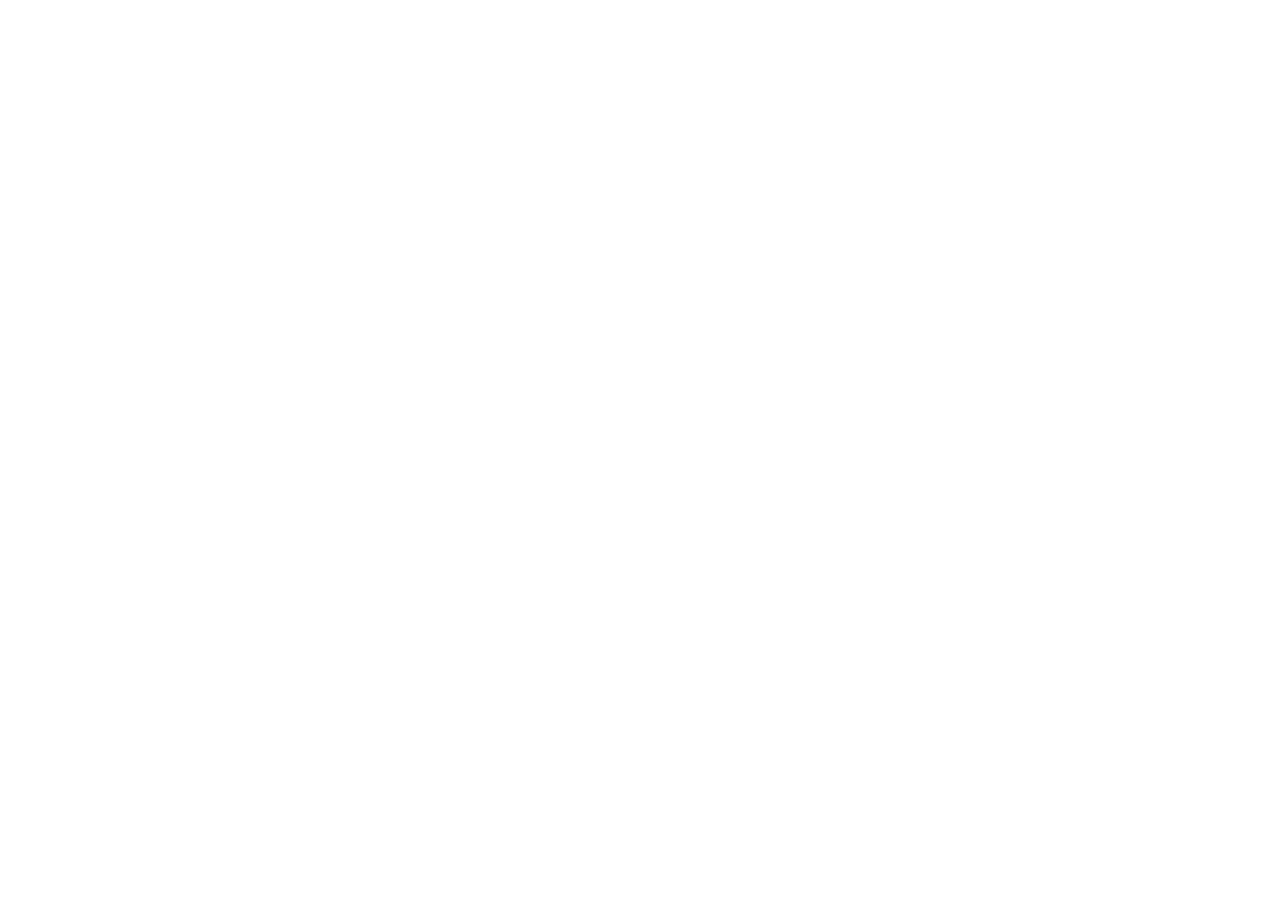
==== destinations.html @ d64e18c9 "first commit" ====
<html lang="en">
<head>
    <meta charset="UTF-8">
    <meta name="viewport" content="width=device-width, initial-scale=1.0">
    <meta http-equiv="X-UA-Compatible" content="ie=edge">
    <title>Document</title>
    <meta charset="utf-8" />
    <meta http-equiv="X-UA-Compatible" content="IE=edge">
    <title>Lost In Trang:Lost in You</title>
    <meta name="viewport" content="width=device-width, initial-scale=1">
    <link rel="icon" type="image/png" href="Pics/logov2.png">
    <link rel="stylesheet" type="text/css" media="screen" href="css/main.css" />
    <link rel="stylesheet" type="text/css" media="screen" href="css/nav.css" />
    <link rel="stylesheet" type="text/css" media="screen" href="css/home-logo.css" />
    <link rel="stylesheet" href="bootstrap-grid.min.css" />
    <link rel="stylesheet" type="text/css" media="screen" href="css/glich.css" />
    <link rel="stylesheet" href="css/text-svg.css">
    <script src="js/main.js"></script>
</head>
<body>
    
</body>
</html>
<html>

</html>
---- css/main.css ----
@font-face {
    font-family: harley;
    src: url(../font/harley.ttf);
}

@font-face {
    font-family: sukum;
    src: url(../font/sukum.ttf);
}

@font-face {
    font-family: typo;
    src: url(../font/typo.otf);
}

@font-face {
    font-family: sukum-mid;
    src: url(../font/sukum-mid.ttf);
}

@font-face {
    font-family: bernier;
    src: url(../font/bernier.otf)
}

@font-face {
    font-family: mono;
    src: url(../font/mono.ttf);
}

body {
    margin: 0;
    overflow-x: hidden
}

body {
    background: #fff;
}

.parallax-home {
    /* The image used */
    /* background-image: url(../Pics/bg/home.jpg); */
    /* Full height */
    /* height: 900px; */
    min-height: 375px;
    /* Create the parallax scrolling effect */
    background-attachment: fixed;
    background-position: center;
    background-repeat: no-repeat;
    background-size: cover;
}

/*video background class*/

.video-background {
    box-sizing: border-box;
}

.video-background {
    background: #000;
    position: fixed;
    top: 0;
    right: 0;
    bottom: 0;
    left: 0;
    z-index: -99;
}

.video-foreground,
.video-background iframe {
    position: absolute;
    top: 0;
    left: 0;
    width: 100%;
    height: 100%;
    pointer-events: none;
}

#vidtop-content {
    top: 0;
    color: #fff;
}

@media (min-aspect-ratio: 16/9) {
    .video-foreground {
        height: 300%;
        top: -100%;
    }
}

@media (max-aspect-ratio: 16/9) {
    .video-foreground {
        width: 300%;
        left: -100%;
    }
}

@media (max-aspect-ratio: 13.3/7.5) {
    .video-foreground {
        width: 100%;
        left: -100%;
    }
}

@media all and (max-width: 600px) {
    .vid-info {
        width: 50%;
        padding: .5rem;
    }
    .vid-info h1 {
        margin-bottom: .2rem;
    }
}

@media all and (max-width: 500px) {
    .vid-info .acronym {
        display: none;
    }
}

/*End Video*/

.intro {
    background: white;
    width: 100%;
    height: 100%;
    margin-top: 20%;
    margin-bottom: -12%;
}

.intro p {
    font-family: sukum;
    font-size: 20px;
    text-align: justify;
    padding: 10%;
}

.wordword {
    font-family: sukum-mid;
    color: #fff;
    font-size: 5vw;
}

/*logo*/

#logo {
    margin-top: 10%;
    margin-left: 8%;
}

/*parallax-his*/

.parallax-his {
    /* The image used */
    background-image: url(../Pics/bg/his.jpg);
    /* Full height */
    height: 100%;
    min-height: 375px;
    /* Create the parallax scrolling effect */
    background-attachment: fixed;
    background-position: center;
    background-repeat: no-repeat;
    background-size: cover;
}

.hisword {
    width: 100%;
    height: 100%;
    text-align: center;
}

.wordhis {
    font-size: 10vw;
    font-family: bernier;
    color: white;
    text-align: center;
    padding-top: 20%;
    text-shadow: 5px 5px darkslategrey;
}

.info {
    background: white;
    width: 100%;
    height: 100%;
    margin-top: 15%;
}

.info p {
    font-family: sukum;
    font-size: 20px;
    text-align: justify;
    padding: 10%;
}

/*end-his*/

/*parallax-life*/

.parallax-life {
    /* The image used */
    background-image: url(../Pics/bg/life.jpg);
    /* Full height */
    height: 100%;
    min-height: 375px;
    /* Create the parallax scrolling effect */
    background-attachment: fixed;
    background-position: center;
    background-repeat: no-repeat;
    background-size: cover;
}

.lifeword {
    width: 100%;
    height: 100%;
    text-align: center;
}

.wordlife {
    margin-top: 0;
    font-size: 10vw;
    font-family: bernier;
    color: white;
    text-align: center;
    padding-top: 20%;
    text-shadow: 5px 5px darkslategrey;
}

/*end-life*/

/*parallax-des*/

.parallax-des {
    /* The image used */
    background-image: url(../Pics/bg/des.jpg);
    /* Full height */
    height: 100%;
    min-height: 375px;
    /* Create the parallax scrolling effect */
    background-attachment: fixed;
    background-position: center;
    background-repeat: no-repeat;
    background-size: cover;
}

.desword {
    width: 100%;
    height: 100%;
    text-align: center;
}

.worddes {
    margin-top: 0;
    font-size: 8vw;
    font-family: mono;
    color: white;
    text-align: center;
    padding-top: 20%;
    text-shadow: 5px 5px darkslategrey;
}

/*end-des*/
/*parallax-mem*/
.parallax-mem{
    /* The image used */
    background-image: url(../Pics/bg/member.jpg);
    /* Full height */
    height: 100%;
    min-height: 375px;
    /* Create the parallax scrolling effect */
    background-attachment: fixed;
    background-position: center;
    background-repeat: no-repeat;
    background-size: cover;
}
.memword {
    width: 100%;
    height: 100%;
    text-align: center;
}

.wordmem {
    margin-top: 0;
    font-size: 8vw;
    font-family: mono;
    color: white;
    text-align: center;
    padding-top: 20%;
    text-shadow: 5px 5px darkslategrey;
}
/*end mem*/
.member{
    background: #323232;
    margin-top: -12%;
    width: 100%;
    height: 100%;
    text-align: center;
}
.member p{
    padding-top: 5%;
    font-family: bernier;
    font-size: 10vw;
    margin-bottom: 5%;
    color: #fff;
}
.team{
    background: #323232;
    width: 100%;
    height: 92vh;
    margin-top: 15%;
}
.team img{
    width: 25vw;
    margin-left: 10%;
}
.team img:hover{
    transform: translateY(-30px);
    border: #fff solid 10px;
    transform: scale(1.2);
    transition: 0.33s all;
}
.pic-mem{
    margin-top: 10%;
    float: left;
    width: 30%;
    margin-left: 15%;
    text-align: center;
}
.pic-mem a{
    display: inline-block;
    text-decoration: none;
    font-family: sukum;
    font-size: 30px;
    color: #fff;
    text-align: center;
    margin-top: 7%;
}
.pic-mem a:hover{
    font-size: 35px;
    font-weight: 400;
    transition: 0.3s all;
}
footer{
    padding: 2%;
    background: #000;
    height: 120px;
    text-align: center;
    font-family: sukum;
    font-size: 15px;
    color: #fff;
}
footer p{
    line-height: 10px;
}
/* button {
	transform-style: preserve-3d;
}
button:after {
	top: -100%;
	left: 0px;
	width: 100%;
	position: absolute;
	background: #3a9999;
	border-radius: 5px;
	content: 'Flipped';
	transform-origin: left bottom;
	transform: rotateX(90deg);
}
button:hover {
	transform-origin: center bottom;
	transform: rotateX(-90deg) translateY(100%);
} */
---- css/nav.css ----
@font-face {
  font-family: harley;
  src: url(../font/harley.ttf);
}

@font-face {
  font-family: sukum;
  src: url(../font/sukum.ttf);
}

@font-face {
  font-family: typo;
  src: url(../font/typo.otf);
}

@font-face {
  font-family: sukum-mid;
  src: url(../font/sukum-mid.ttf);
}

@font-face {
  font-family: bernier;
  src: url(../font/bernier.otf)
}

@font-face {
  font-family: mono;
  src: url(../font/mono.ttf);
}
.navigation__checkbox {
    display: none;
  }
  .navigation__button {
    background-color: #fff;
    height: 5rem;
    width: 5rem;
    position: fixed;
    top: 5%;
    right: 6%;
    z-index: 2000;
    box-shadow: 0 1rem 3rem rgba(0, 0, 0, 0.2);
    text-align: center;
    cursor: pointer;
  }
  .navigation__background {
    height: 4rem;
    width: 4rem;
    border-radius: 50%;
    position: fixed;
    top: 5%;
    right: 6%;
    background: rgba(0, 0, 0, 0.7);
    z-index: 1000;
    transition: transform 0.8s cubic-bezier(0.86, 0, 0.07, 1);
  }
  .navigation__nav {
    height: 100vh;
    position: fixed;
    top: 0;
    left: 0;
    z-index: 1500;
    opacity: 0;
    width: 0;
    transition: all 0.8s cubic-bezier(0.68, -0.55, 0.265, 1.55);
  }
  .navigation__list {
    list-style: none;
    position: absolute;
    top: 50%;
    left: 50%;
    transform: translate(-50%, -50%);
    text-align: center;
    width: 100%;
  }
  .navigation__link:link, .navigation__link:visited {
    font-family: mono;
    display: inline-block;
    font-size: 3rem;
    font-weight: 300;
    padding: 1rem 2rem;
    color: #fff;
    text-decoration: none;
    text-transform: uppercase;
    background-image: linear-gradient(120deg, transparent 0%, transparent 50%, #fff 50%);
    background-size: 230%;
    transition: all .4s;
  }
  .navigation__link:hover, .navigation__link:active {
    background-position: 100%;
    color: #323232;
    transform: translateX(1rem);
  }
  .navigation__checkbox:checked ~ .navigation__background {
    transform: scale(80);
  }
  .navigation__checkbox:checked ~ .navigation__nav {
    opacity: 1;
    width: 100%;
  }
  .navigation__icon {
    position: relative;
    margin-top: 2.5rem;
  }
  .navigation__icon, .navigation__icon::before, .navigation__icon::after {
    width: 2rem;
    height: 2px;
    background-color: #333;
    display: inline-block;
  }
  .navigation__icon::before, .navigation__icon::after {
    content: "";
    position: absolute;
    left: 0;
    transition: all .2s;
  }
  .navigation__icon::before {
    top: -0.8rem;
  }
  .navigation__icon::after {
    bottom: -0.8rem;
  }
  .navigation__button:hover .navigation__icon::before {
    top: -1rem;
  }
  .navigation__button:hover .navigation__icon::after {
    bottom: -1rem;
  }
  .navigation__checkbox:checked + .navigation__button .navigation__icon {
    background-color: transparent;
  }
  .navigation__checkbox:checked + .navigation__button .navigation__icon::before {
    transform: rotate(135deg);
    top: 0;
  }
  .navigation__checkbox:checked + .navigation__button .navigation__icon::after {
    transform: rotate(-135deg);
    bottom: 0;
  }
---- css/home-logo.css ----
.reflection-container {
    position: relative;
    display: inline-block;
    vertical-align: middle;
    transform-style: preserve-3d;
    perspective: 1000px;
    left: 28%;
    right: -25%;
    height: auto;
}

.reflection-container:before {
    content: '';
    color: #fff;
    position: absolute;
    left: -1rem;
    top: 50%;
    font-size: 6vh;
    transform: translateX(-100%) translateY(-50%);
}

.reflection-container .reflection-content {
    height: 50vh;
    width: 50vh;
    background-size: cover;
    background-position: center;
    transform: rotateX(0) rotateY(0);
    pointer-events: none;
    transition: 100ms linear transform;
    overflow: hidden;
    background-image: url(../Pics/logov2.png);
    background-size: cover;
    background-repeat: no-repeat;
}

.reflection-container .reflection-content:before {
    content: '';
    position: absolute;
    width: 200%;
    height: 200%;
    left: -50%;
    top: -50%;
}

.reflection-container .reflection-grid-cell {
    position: absolute;
    z-index: 1;
    width: 10%;
    height: 10%;
}

.reflection-container .reflection-grid-cell-1 {
    top: 0%;
    left: 0%;
}

.reflection-container .reflection-grid-cell-1:hover~.reflection-content {
    transform: rotateX(20deg) rotateY(-20deg);
}

.reflection-container .reflection-grid-cell-1:hover~.reflection-content:before {
    transform: translateY(20%);
}

.reflection-container .reflection-grid-cell-2 {
    top: 0%;
    left: 10%;
}

.reflection-container .reflection-grid-cell-2:hover~.reflection-content {
    transform: rotateX(20deg) rotateY(-15deg);
}

.reflection-container .reflection-grid-cell-2:hover~.reflection-content:before {
    transform: translateY(20%);
}

.reflection-container .reflection-grid-cell-3 {
    top: 0%;
    left: 20%;
}

.reflection-container .reflection-grid-cell-3:hover~.reflection-content {
    transform: rotateX(20deg) rotateY(-10deg);
}

.reflection-container .reflection-grid-cell-3:hover~.reflection-content:before {
    transform: translateY(20%);
}

.reflection-container .reflection-grid-cell-4 {
    top: 0%;
    left: 30%;
}

.reflection-container .reflection-grid-cell-4:hover~.reflection-content {
    transform: rotateX(20deg) rotateY(-5deg);
}

.reflection-container .reflection-grid-cell-4:hover~.reflection-content:before {
    transform: translateY(20%);
}

.reflection-container .reflection-grid-cell-5 {
    top: 0%;
    left: 40%;
}

.reflection-container .reflection-grid-cell-5:hover~.reflection-content {
    transform: rotateX(20deg) rotateY(0deg);
}

.reflection-container .reflection-grid-cell-5:hover~.reflection-content:before {
    transform: translateY(20%);
}

.reflection-container .reflection-grid-cell-6 {
    top: 0%;
    left: 50%;
}

.reflection-container .reflection-grid-cell-6:hover~.reflection-content {
    transform: rotateX(20deg) rotateY(5deg);
}

.reflection-container .reflection-grid-cell-6:hover~.reflection-content:before {
    transform: translateY(20%);
}

.reflection-container .reflection-grid-cell-7 {
    top: 0%;
    left: 60%;
}

.reflection-container .reflection-grid-cell-7:hover~.reflection-content {
    transform: rotateX(20deg) rotateY(10deg);
}

.reflection-container .reflection-grid-cell-7:hover~.reflection-content:before {
    transform: translateY(20%);
}

.reflection-container .reflection-grid-cell-8 {
    top: 0%;
    left: 70%;
}

.reflection-container .reflection-grid-cell-8:hover~.reflection-content {
    transform: rotateX(20deg) rotateY(15deg);
}

.reflection-container .reflection-grid-cell-8:hover~.reflection-content:before {
    transform: translateY(20%);
}

.reflection-container .reflection-grid-cell-9 {
    top: 0%;
    left: 80%;
}

.reflection-container .reflection-grid-cell-9:hover~.reflection-content {
    transform: rotateX(20deg) rotateY(20deg);
}

.reflection-container .reflection-grid-cell-9:hover~.reflection-content:before {
    transform: translateY(20%);
}

.reflection-container .reflection-grid-cell-10 {
    top: 0%;
    left: 90%;
}

.reflection-container .reflection-grid-cell-10:hover~.reflection-content {
    transform: rotateX(20deg) rotateY(25deg);
}

.reflection-container .reflection-grid-cell-10:hover~.reflection-content:before {
    transform: translateY(20%);
}

.reflection-container .reflection-grid-cell-11 {
    top: 10%;
    left: 0%;
}

.reflection-container .reflection-grid-cell-11:hover~.reflection-content {
    transform: rotateX(15deg) rotateY(-20deg);
}

.reflection-container .reflection-grid-cell-11:hover~.reflection-content:before {
    transform: translateY(15%);
}

.reflection-container .reflection-grid-cell-12 {
    top: 10%;
    left: 10%;
}

.reflection-container .reflection-grid-cell-12:hover~.reflection-content {
    transform: rotateX(15deg) rotateY(-15deg);
}

.reflection-container .reflection-grid-cell-12:hover~.reflection-content:before {
    transform: translateY(15%);
}

.reflection-container .reflection-grid-cell-13 {
    top: 10%;
    left: 20%;
}

.reflection-container .reflection-grid-cell-13:hover~.reflection-content {
    transform: rotateX(15deg) rotateY(-10deg);
}

.reflection-container .reflection-grid-cell-13:hover~.reflection-content:before {
    transform: translateY(15%);
}

.reflection-container .reflection-grid-cell-14 {
    top: 10%;
    left: 30%;
}

.reflection-container .reflection-grid-cell-14:hover~.reflection-content {
    transform: rotateX(15deg) rotateY(-5deg);
}

.reflection-container .reflection-grid-cell-14:hover~.reflection-content:before {
    transform: translateY(15%);
}

.reflection-container .reflection-grid-cell-15 {
    top: 10%;
    left: 40%;
}

.reflection-container .reflection-grid-cell-15:hover~.reflection-content {
    transform: rotateX(15deg) rotateY(0deg);
}

.reflection-container .reflection-grid-cell-15:hover~.reflection-content:before {
    transform: translateY(15%);
}

.reflection-container .reflection-grid-cell-16 {
    top: 10%;
    left: 50%;
}

.reflection-container .reflection-grid-cell-16:hover~.reflection-content {
    transform: rotateX(15deg) rotateY(5deg);
}

.reflection-container .reflection-grid-cell-16:hover~.reflection-content:before {
    transform: translateY(15%);
}

.reflection-container .reflection-grid-cell-17 {
    top: 10%;
    left: 60%;
}

.reflection-container .reflection-grid-cell-17:hover~.reflection-content {
    transform: rotateX(15deg) rotateY(10deg);
}

.reflection-container .reflection-grid-cell-17:hover~.reflection-content:before {
    transform: translateY(15%);
}

.reflection-container .reflection-grid-cell-18 {
    top: 10%;
    left: 70%;
}

.reflection-container .reflection-grid-cell-18:hover~.reflection-content {
    transform: rotateX(15deg) rotateY(15deg);
}

.reflection-container .reflection-grid-cell-18:hover~.reflection-content:before {
    transform: translateY(15%);
}

.reflection-container .reflection-grid-cell-19 {
    top: 10%;
    left: 80%;
}

.reflection-container .reflection-grid-cell-19:hover~.reflection-content {
    transform: rotateX(15deg) rotateY(20deg);
}

.reflection-container .reflection-grid-cell-19:hover~.reflection-content:before {
    transform: translateY(15%);
}

.reflection-container .reflection-grid-cell-20 {
    top: 10%;
    left: 90%;
}

.reflection-container .reflection-grid-cell-20:hover~.reflection-content {
    transform: rotateX(15deg) rotateY(25deg);
}

.reflection-container .reflection-grid-cell-20:hover~.reflection-content:before {
    transform: translateY(15%);
}

.reflection-container .reflection-grid-cell-21 {
    top: 20%;
    left: 0%;
}

.reflection-container .reflection-grid-cell-21:hover~.reflection-content {
    transform: rotateX(10deg) rotateY(-20deg);
}

.reflection-container .reflection-grid-cell-21:hover~.reflection-content:before {
    transform: translateY(10%);
}

.reflection-container .reflection-grid-cell-22 {
    top: 20%;
    left: 10%;
}

.reflection-container .reflection-grid-cell-22:hover~.reflection-content {
    transform: rotateX(10deg) rotateY(-15deg);
}

.reflection-container .reflection-grid-cell-22:hover~.reflection-content:before {
    transform: translateY(10%);
}

.reflection-container .reflection-grid-cell-23 {
    top: 20%;
    left: 20%;
}

.reflection-container .reflection-grid-cell-23:hover~.reflection-content {
    transform: rotateX(10deg) rotateY(-10deg);
}

.reflection-container .reflection-grid-cell-23:hover~.reflection-content:before {
    transform: translateY(10%);
}

.reflection-container .reflection-grid-cell-24 {
    top: 20%;
    left: 30%;
}

.reflection-container .reflection-grid-cell-24:hover~.reflection-content {
    transform: rotateX(10deg) rotateY(-5deg);
}

.reflection-container .reflection-grid-cell-24:hover~.reflection-content:before {
    transform: translateY(10%);
}

.reflection-container .reflection-grid-cell-25 {
    top: 20%;
    left: 40%;
}

.reflection-container .reflection-grid-cell-25:hover~.reflection-content {
    transform: rotateX(10deg) rotateY(0deg);
}

.reflection-container .reflection-grid-cell-25:hover~.reflection-content:before {
    transform: translateY(10%);
}

.reflection-container .reflection-grid-cell-26 {
    top: 20%;
    left: 50%;
}

.reflection-container .reflection-grid-cell-26:hover~.reflection-content {
    transform: rotateX(10deg) rotateY(5deg);
}

.reflection-container .reflection-grid-cell-26:hover~.reflection-content:before {
    transform: translateY(10%);
}

.reflection-container .reflection-grid-cell-27 {
    top: 20%;
    left: 60%;
}

.reflection-container .reflection-grid-cell-27:hover~.reflection-content {
    transform: rotateX(10deg) rotateY(10deg);
}

.reflection-container .reflection-grid-cell-27:hover~.reflection-content:before {
    transform: translateY(10%);
}

.reflection-container .reflection-grid-cell-28 {
    top: 20%;
    left: 70%;
}

.reflection-container .reflection-grid-cell-28:hover~.reflection-content {
    transform: rotateX(10deg) rotateY(15deg);
}

.reflection-container .reflection-grid-cell-28:hover~.reflection-content:before {
    transform: translateY(10%);
}

.reflection-container .reflection-grid-cell-29 {
    top: 20%;
    left: 80%;
}

.reflection-container .reflection-grid-cell-29:hover~.reflection-content {
    transform: rotateX(10deg) rotateY(20deg);
}

.reflection-container .reflection-grid-cell-29:hover~.reflection-content:before {
    transform: translateY(10%);
}

.reflection-container .reflection-grid-cell-30 {
    top: 20%;
    left: 90%;
}

.reflection-container .reflection-grid-cell-30:hover~.reflection-content {
    transform: rotateX(10deg) rotateY(25deg);
}

.reflection-container .reflection-grid-cell-30:hover~.reflection-content:before {
    transform: translateY(10%);
}

.reflection-container .reflection-grid-cell-31 {
    top: 30%;
    left: 0%;
}

.reflection-container .reflection-grid-cell-31:hover~.reflection-content {
    transform: rotateX(5deg) rotateY(-20deg);
}

.reflection-container .reflection-grid-cell-31:hover~.reflection-content:before {
    transform: translateY(5%);
}

.reflection-container .reflection-grid-cell-32 {
    top: 30%;
    left: 10%;
}

.reflection-container .reflection-grid-cell-32:hover~.reflection-content {
    transform: rotateX(5deg) rotateY(-15deg);
}

.reflection-container .reflection-grid-cell-32:hover~.reflection-content:before {
    transform: translateY(5%);
}

.reflection-container .reflection-grid-cell-33 {
    top: 30%;
    left: 20%;
}

.reflection-container .reflection-grid-cell-33:hover~.reflection-content {
    transform: rotateX(5deg) rotateY(-10deg);
}

.reflection-container .reflection-grid-cell-33:hover~.reflection-content:before {
    transform: translateY(5%);
}

.reflection-container .reflection-grid-cell-34 {
    top: 30%;
    left: 30%;
}

.reflection-container .reflection-grid-cell-34:hover~.reflection-content {
    transform: rotateX(5deg) rotateY(-5deg);
}

.reflection-container .reflection-grid-cell-34:hover~.reflection-content:before {
    transform: translateY(5%);
}

.reflection-container .reflection-grid-cell-35 {
    top: 30%;
    left: 40%;
}

.reflection-container .reflection-grid-cell-35:hover~.reflection-content {
    transform: rotateX(5deg) rotateY(0deg);
}

.reflection-container .reflection-grid-cell-35:hover~.reflection-content:before {
    transform: translateY(5%);
}

.reflection-container .reflection-grid-cell-36 {
    top: 30%;
    left: 50%;
}

.reflection-container .reflection-grid-cell-36:hover~.reflection-content {
    transform: rotateX(5deg) rotateY(5deg);
}

.reflection-container .reflection-grid-cell-36:hover~.reflection-content:before {
    transform: translateY(5%);
}

.reflection-container .reflection-grid-cell-37 {
    top: 30%;
    left: 60%;
}

.reflection-container .reflection-grid-cell-37:hover~.reflection-content {
    transform: rotateX(5deg) rotateY(10deg);
}

.reflection-container .reflection-grid-cell-37:hover~.reflection-content:before {
    transform: translateY(5%);
}

.reflection-container .reflection-grid-cell-38 {
    top: 30%;
    left: 70%;
}

.reflection-container .reflection-grid-cell-38:hover~.reflection-content {
    transform: rotateX(5deg) rotateY(15deg);
}

.reflection-container .reflection-grid-cell-38:hover~.reflection-content:before {
    transform: translateY(5%);
}

.reflection-container .reflection-grid-cell-39 {
    top: 30%;
    left: 80%;
}

.reflection-container .reflection-grid-cell-39:hover~.reflection-content {
    transform: rotateX(5deg) rotateY(20deg);
}

.reflection-container .reflection-grid-cell-39:hover~.reflection-content:before {
    transform: translateY(5%);
}

.reflection-container .reflection-grid-cell-40 {
    top: 30%;
    left: 90%;
}

.reflection-container .reflection-grid-cell-40:hover~.reflection-content {
    transform: rotateX(5deg) rotateY(25deg);
}

.reflection-container .reflection-grid-cell-40:hover~.reflection-content:before {
    transform: translateY(5%);
}

.reflection-container .reflection-grid-cell-41 {
    top: 40%;
    left: 0%;
}

.reflection-container .reflection-grid-cell-41:hover~.reflection-content {
    transform: rotateX(0deg) rotateY(-20deg);
}

.reflection-container .reflection-grid-cell-41:hover~.reflection-content:before {
    transform: translateY(0%);
}

.reflection-container .reflection-grid-cell-42 {
    top: 40%;
    left: 10%;
}

.reflection-container .reflection-grid-cell-42:hover~.reflection-content {
    transform: rotateX(0deg) rotateY(-15deg);
}

.reflection-container .reflection-grid-cell-42:hover~.reflection-content:before {
    transform: translateY(0%);
}

.reflection-container .reflection-grid-cell-43 {
    top: 40%;
    left: 20%;
}

.reflection-container .reflection-grid-cell-43:hover~.reflection-content {
    transform: rotateX(0deg) rotateY(-10deg);
}

.reflection-container .reflection-grid-cell-43:hover~.reflection-content:before {
    transform: translateY(0%);
}

.reflection-container .reflection-grid-cell-44 {
    top: 40%;
    left: 30%;
}

.reflection-container .reflection-grid-cell-44:hover~.reflection-content {
    transform: rotateX(0deg) rotateY(-5deg);
}

.reflection-container .reflection-grid-cell-44:hover~.reflection-content:before {
    transform: translateY(0%);
}

.reflection-container .reflection-grid-cell-45 {
    top: 40%;
    left: 40%;
}

.reflection-container .reflection-grid-cell-45:hover~.reflection-content {
    transform: rotateX(0deg) rotateY(0deg);
}

.reflection-container .reflection-grid-cell-45:hover~.reflection-content:before {
    transform: translateY(0%);
}

.reflection-container .reflection-grid-cell-46 {
    top: 40%;
    left: 50%;
}

.reflection-container .reflection-grid-cell-46:hover~.reflection-content {
    transform: rotateX(0deg) rotateY(5deg);
}

.reflection-container .reflection-grid-cell-46:hover~.reflection-content:before {
    transform: translateY(0%);
}

.reflection-container .reflection-grid-cell-47 {
    top: 40%;
    left: 60%;
}

.reflection-container .reflection-grid-cell-47:hover~.reflection-content {
    transform: rotateX(0deg) rotateY(10deg);
}

.reflection-container .reflection-grid-cell-47:hover~.reflection-content:before {
    transform: translateY(0%);
}

.reflection-container .reflection-grid-cell-48 {
    top: 40%;
    left: 70%;
}

.reflection-container .reflection-grid-cell-48:hover~.reflection-content {
    transform: rotateX(0deg) rotateY(15deg);
}

.reflection-container .reflection-grid-cell-48:hover~.reflection-content:before {
    transform: translateY(0%);
}

.reflection-container .reflection-grid-cell-49 {
    top: 40%;
    left: 80%;
}

.reflection-container .reflection-grid-cell-49:hover~.reflection-content {
    transform: rotateX(0deg) rotateY(20deg);
}

.reflection-container .reflection-grid-cell-49:hover~.reflection-content:before {
    transform: translateY(0%);
}

.reflection-container .reflection-grid-cell-50 {
    top: 40%;
    left: 90%;
}

.reflection-container .reflection-grid-cell-50:hover~.reflection-content {
    transform: rotateX(0deg) rotateY(25deg);
}

.reflection-container .reflection-grid-cell-50:hover~.reflection-content:before {
    transform: translateY(0%);
}

.reflection-container .reflection-grid-cell-51 {
    top: 50%;
    left: 0%;
}

.reflection-container .reflection-grid-cell-51:hover~.reflection-content {
    transform: rotateX(-5deg) rotateY(-20deg);
}

.reflection-container .reflection-grid-cell-51:hover~.reflection-content:before {
    transform: translateY(-5%);
}

.reflection-container .reflection-grid-cell-52 {
    top: 50%;
    left: 10%;
}

.reflection-container .reflection-grid-cell-52:hover~.reflection-content {
    transform: rotateX(-5deg) rotateY(-15deg);
}

.reflection-container .reflection-grid-cell-52:hover~.reflection-content:before {
    transform: translateY(-5%);
}

.reflection-container .reflection-grid-cell-53 {
    top: 50%;
    left: 20%;
}

.reflection-container .reflection-grid-cell-53:hover~.reflection-content {
    transform: rotateX(-5deg) rotateY(-10deg);
}

.reflection-container .reflection-grid-cell-53:hover~.reflection-content:before {
    transform: translateY(-5%);
}

.reflection-container .reflection-grid-cell-54 {
    top: 50%;
    left: 30%;
}

.reflection-container .reflection-grid-cell-54:hover~.reflection-content {
    transform: rotateX(-5deg) rotateY(-5deg);
}

.reflection-container .reflection-grid-cell-54:hover~.reflection-content:before {
    transform: translateY(-5%);
}

.reflection-container .reflection-grid-cell-55 {
    top: 50%;
    left: 40%;
}

.reflection-container .reflection-grid-cell-55:hover~.reflection-content {
    transform: rotateX(-5deg) rotateY(0deg);
}

.reflection-container .reflection-grid-cell-55:hover~.reflection-content:before {
    transform: translateY(-5%);
}

.reflection-container .reflection-grid-cell-56 {
    top: 50%;
    left: 50%;
}

.reflection-container .reflection-grid-cell-56:hover~.reflection-content {
    transform: rotateX(-5deg) rotateY(5deg);
}

.reflection-container .reflection-grid-cell-56:hover~.reflection-content:before {
    transform: translateY(-5%);
}

.reflection-container .reflection-grid-cell-57 {
    top: 50%;
    left: 60%;
}

.reflection-container .reflection-grid-cell-57:hover~.reflection-content {
    transform: rotateX(-5deg) rotateY(10deg);
}

.reflection-container .reflection-grid-cell-57:hover~.reflection-content:before {
    transform: translateY(-5%);
}

.reflection-container .reflection-grid-cell-58 {
    top: 50%;
    left: 70%;
}

.reflection-container .reflection-grid-cell-58:hover~.reflection-content {
    transform: rotateX(-5deg) rotateY(15deg);
}

.reflection-container .reflection-grid-cell-58:hover~.reflection-content:before {
    transform: translateY(-5%);
}

.reflection-container .reflection-grid-cell-59 {
    top: 50%;
    left: 80%;
}

.reflection-container .reflection-grid-cell-59:hover~.reflection-content {
    transform: rotateX(-5deg) rotateY(20deg);
}

.reflection-container .reflection-grid-cell-59:hover~.reflection-content:before {
    transform: translateY(-5%);
}

.reflection-container .reflection-grid-cell-60 {
    top: 50%;
    left: 90%;
}

.reflection-container .reflection-grid-cell-60:hover~.reflection-content {
    transform: rotateX(-5deg) rotateY(25deg);
}

.reflection-container .reflection-grid-cell-60:hover~.reflection-content:before {
    transform: translateY(-5%);
}

.reflection-container .reflection-grid-cell-61 {
    top: 60%;
    left: 0%;
}

.reflection-container .reflection-grid-cell-61:hover~.reflection-content {
    transform: rotateX(-10deg) rotateY(-20deg);
}

.reflection-container .reflection-grid-cell-61:hover~.reflection-content:before {
    transform: translateY(-10%);
}

.reflection-container .reflection-grid-cell-62 {
    top: 60%;
    left: 10%;
}

.reflection-container .reflection-grid-cell-62:hover~.reflection-content {
    transform: rotateX(-10deg) rotateY(-15deg);
}

.reflection-container .reflection-grid-cell-62:hover~.reflection-content:before {
    transform: translateY(-10%);
}

.reflection-container .reflection-grid-cell-63 {
    top: 60%;
    left: 20%;
}

.reflection-container .reflection-grid-cell-63:hover~.reflection-content {
    transform: rotateX(-10deg) rotateY(-10deg);
}

.reflection-container .reflection-grid-cell-63:hover~.reflection-content:before {
    transform: translateY(-10%);
}

.reflection-container .reflection-grid-cell-64 {
    top: 60%;
    left: 30%;
}

.reflection-container .reflection-grid-cell-64:hover~.reflection-content {
    transform: rotateX(-10deg) rotateY(-5deg);
}

.reflection-container .reflection-grid-cell-64:hover~.reflection-content:before {
    transform: translateY(-10%);
}

.reflection-container .reflection-grid-cell-65 {
    top: 60%;
    left: 40%;
}

.reflection-container .reflection-grid-cell-65:hover~.reflection-content {
    transform: rotateX(-10deg) rotateY(0deg);
}

.reflection-container .reflection-grid-cell-65:hover~.reflection-content:before {
    transform: translateY(-10%);
}

.reflection-container .reflection-grid-cell-66 {
    top: 60%;
    left: 50%;
}

.reflection-container .reflection-grid-cell-66:hover~.reflection-content {
    transform: rotateX(-10deg) rotateY(5deg);
}

.reflection-container .reflection-grid-cell-66:hover~.reflection-content:before {
    transform: translateY(-10%);
}

.reflection-container .reflection-grid-cell-67 {
    top: 60%;
    left: 60%;
}

.reflection-container .reflection-grid-cell-67:hover~.reflection-content {
    transform: rotateX(-10deg) rotateY(10deg);
}

.reflection-container .reflection-grid-cell-67:hover~.reflection-content:before {
    transform: translateY(-10%);
}

.reflection-container .reflection-grid-cell-68 {
    top: 60%;
    left: 70%;
}

.reflection-container .reflection-grid-cell-68:hover~.reflection-content {
    transform: rotateX(-10deg) rotateY(15deg);
}

.reflection-container .reflection-grid-cell-68:hover~.reflection-content:before {
    transform: translateY(-10%);
}

.reflection-container .reflection-grid-cell-69 {
    top: 60%;
    left: 80%;
}

.reflection-container .reflection-grid-cell-69:hover~.reflection-content {
    transform: rotateX(-10deg) rotateY(20deg);
}

.reflection-container .reflection-grid-cell-69:hover~.reflection-content:before {
    transform: translateY(-10%);
}

.reflection-container .reflection-grid-cell-70 {
    top: 60%;
    left: 90%;
}

.reflection-container .reflection-grid-cell-70:hover~.reflection-content {
    transform: rotateX(-10deg) rotateY(25deg);
}

.reflection-container .reflection-grid-cell-70:hover~.reflection-content:before {
    transform: translateY(-10%);
}

.reflection-container .reflection-grid-cell-71 {
    top: 70%;
    left: 0%;
}

.reflection-container .reflection-grid-cell-71:hover~.reflection-content {
    transform: rotateX(-15deg) rotateY(-20deg);
}

.reflection-container .reflection-grid-cell-71:hover~.reflection-content:before {
    transform: translateY(-15%);
}

.reflection-container .reflection-grid-cell-72 {
    top: 70%;
    left: 10%;
}

.reflection-container .reflection-grid-cell-72:hover~.reflection-content {
    transform: rotateX(-15deg) rotateY(-15deg);
}

.reflection-container .reflection-grid-cell-72:hover~.reflection-content:before {
    transform: translateY(-15%);
}

.reflection-container .reflection-grid-cell-73 {
    top: 70%;
    left: 20%;
}

.reflection-container .reflection-grid-cell-73:hover~.reflection-content {
    transform: rotateX(-15deg) rotateY(-10deg);
}

.reflection-container .reflection-grid-cell-73:hover~.reflection-content:before {
    transform: translateY(-15%);
}

.reflection-container .reflection-grid-cell-74 {
    top: 70%;
    left: 30%;
}

.reflection-container .reflection-grid-cell-74:hover~.reflection-content {
    transform: rotateX(-15deg) rotateY(-5deg);
}

.reflection-container .reflection-grid-cell-74:hover~.reflection-content:before {
    transform: translateY(-15%);
}

.reflection-container .reflection-grid-cell-75 {
    top: 70%;
    left: 40%;
}

.reflection-container .reflection-grid-cell-75:hover~.reflection-content {
    transform: rotateX(-15deg) rotateY(0deg);
}

.reflection-container .reflection-grid-cell-75:hover~.reflection-content:before {
    transform: translateY(-15%);
}

.reflection-container .reflection-grid-cell-76 {
    top: 70%;
    left: 50%;
}

.reflection-container .reflection-grid-cell-76:hover~.reflection-content {
    transform: rotateX(-15deg) rotateY(5deg);
}

.reflection-container .reflection-grid-cell-76:hover~.reflection-content:before {
    transform: translateY(-15%);
}

.reflection-container .reflection-grid-cell-77 {
    top: 70%;
    left: 60%;
}

.reflection-container .reflection-grid-cell-77:hover~.reflection-content {
    transform: rotateX(-15deg) rotateY(10deg);
}

.reflection-container .reflection-grid-cell-77:hover~.reflection-content:before {
    transform: translateY(-15%);
}

.reflection-container .reflection-grid-cell-78 {
    top: 70%;
    left: 70%;
}

.reflection-container .reflection-grid-cell-78:hover~.reflection-content {
    transform: rotateX(-15deg) rotateY(15deg);
}

.reflection-container .reflection-grid-cell-78:hover~.reflection-content:before {
    transform: translateY(-15%);
}

.reflection-container .reflection-grid-cell-79 {
    top: 70%;
    left: 80%;
}

.reflection-container .reflection-grid-cell-79:hover~.reflection-content {
    transform: rotateX(-15deg) rotateY(20deg);
}

.reflection-container .reflection-grid-cell-79:hover~.reflection-content:before {
    transform: translateY(-15%);
}

.reflection-container .reflection-grid-cell-80 {
    top: 70%;
    left: 90%;
}

.reflection-container .reflection-grid-cell-80:hover~.reflection-content {
    transform: rotateX(-15deg) rotateY(25deg);
}

.reflection-container .reflection-grid-cell-80:hover~.reflection-content:before {
    transform: translateY(-15%);
}

.reflection-container .reflection-grid-cell-81 {
    top: 80%;
    left: 0%;
}

.reflection-container .reflection-grid-cell-81:hover~.reflection-content {
    transform: rotateX(-20deg) rotateY(-20deg);
}

.reflection-container .reflection-grid-cell-81:hover~.reflection-content:before {
    transform: translateY(-20%);
}

.reflection-container .reflection-grid-cell-82 {
    top: 80%;
    left: 10%;
}

.reflection-container .reflection-grid-cell-82:hover~.reflection-content {
    transform: rotateX(-20deg) rotateY(-15deg);
}

.reflection-container .reflection-grid-cell-82:hover~.reflection-content:before {
    transform: translateY(-20%);
}

.reflection-container .reflection-grid-cell-83 {
    top: 80%;
    left: 20%;
}

.reflection-container .reflection-grid-cell-83:hover~.reflection-content {
    transform: rotateX(-20deg) rotateY(-10deg);
}

.reflection-container .reflection-grid-cell-83:hover~.reflection-content:before {
    transform: translateY(-20%);
}

.reflection-container .reflection-grid-cell-84 {
    top: 80%;
    left: 30%;
}

.reflection-container .reflection-grid-cell-84:hover~.reflection-content {
    transform: rotateX(-20deg) rotateY(-5deg);
}

.reflection-container .reflection-grid-cell-84:hover~.reflection-content:before {
    transform: translateY(-20%);
}

.reflection-container .reflection-grid-cell-85 {
    top: 80%;
    left: 40%;
}

.reflection-container .reflection-grid-cell-85:hover~.reflection-content {
    transform: rotateX(-20deg) rotateY(0deg);
}

.reflection-container .reflection-grid-cell-85:hover~.reflection-content:before {
    transform: translateY(-20%);
}

.reflection-container .reflection-grid-cell-86 {
    top: 80%;
    left: 50%;
}

.reflection-container .reflection-grid-cell-86:hover~.reflection-content {
    transform: rotateX(-20deg) rotateY(5deg);
}

.reflection-container .reflection-grid-cell-86:hover~.reflection-content:before {
    transform: translateY(-20%);
}

.reflection-container .reflection-grid-cell-87 {
    top: 80%;
    left: 60%;
}

.reflection-container .reflection-grid-cell-87:hover~.reflection-content {
    transform: rotateX(-20deg) rotateY(10deg);
}

.reflection-container .reflection-grid-cell-87:hover~.reflection-content:before {
    transform: translateY(-20%);
}

.reflection-container .reflection-grid-cell-88 {
    top: 80%;
    left: 70%;
}

.reflection-container .reflection-grid-cell-88:hover~.reflection-content {
    transform: rotateX(-20deg) rotateY(15deg);
}

.reflection-container .reflection-grid-cell-88:hover~.reflection-content:before {
    transform: translateY(-20%);
}

.reflection-container .reflection-grid-cell-89 {
    top: 80%;
    left: 80%;
}

.reflection-container .reflection-grid-cell-89:hover~.reflection-content {
    transform: rotateX(-20deg) rotateY(20deg);
}

.reflection-container .reflection-grid-cell-89:hover~.reflection-content:before {
    transform: translateY(-20%);
}

.reflection-container .reflection-grid-cell-90 {
    top: 80%;
    left: 90%;
}

.reflection-container .reflection-grid-cell-90:hover~.reflection-content {
    transform: rotateX(-20deg) rotateY(25deg);
}

.reflection-container .reflection-grid-cell-90:hover~.reflection-content:before {
    transform: translateY(-20%);
}

.reflection-container .reflection-grid-cell-91 {
    top: 90%;
    left: 0%;
}

.reflection-container .reflection-grid-cell-91:hover~.reflection-content {
    transform: rotateX(-25deg) rotateY(-20deg);
}

.reflection-container .reflection-grid-cell-91:hover~.reflection-content:before {
    transform: translateY(-25%);
}

.reflection-container .reflection-grid-cell-92 {
    top: 90%;
    left: 10%;
}

.reflection-container .reflection-grid-cell-92:hover~.reflection-content {
    transform: rotateX(-25deg) rotateY(-15deg);
}

.reflection-container .reflection-grid-cell-92:hover~.reflection-content:before {
    transform: translateY(-25%);
}

.reflection-container .reflection-grid-cell-93 {
    top: 90%;
    left: 20%;
}

.reflection-container .reflection-grid-cell-93:hover~.reflection-content {
    transform: rotateX(-25deg) rotateY(-10deg);
}

.reflection-container .reflection-grid-cell-93:hover~.reflection-content:before {
    transform: translateY(-25%);
}

.reflection-container .reflection-grid-cell-94 {
    top: 90%;
    left: 30%;
}

.reflection-container .reflection-grid-cell-94:hover~.reflection-content {
    transform: rotateX(-25deg) rotateY(-5deg);
}

.reflection-container .reflection-grid-cell-94:hover~.reflection-content:before {
    transform: translateY(-25%);
}

.reflection-container .reflection-grid-cell-95 {
    top: 90%;
    left: 40%;
}

.reflection-container .reflection-grid-cell-95:hover~.reflection-content {
    transform: rotateX(-25deg) rotateY(0deg);
}

.reflection-container .reflection-grid-cell-95:hover~.reflection-content:before {
    transform: translateY(-25%);
}

.reflection-container .reflection-grid-cell-96 {
    top: 90%;
    left: 50%;
}

.reflection-container .reflection-grid-cell-96:hover~.reflection-content {
    transform: rotateX(-25deg) rotateY(5deg);
}

.reflection-container .reflection-grid-cell-96:hover~.reflection-content:before {
    transform: translateY(-25%);
}

.reflection-container .reflection-grid-cell-97 {
    top: 90%;
    left: 60%;
}

.reflection-container .reflection-grid-cell-97:hover~.reflection-content {
    transform: rotateX(-25deg) rotateY(10deg);
}

.reflection-container .reflection-grid-cell-97:hover~.reflection-content:before {
    transform: translateY(-25%);
}

.reflection-container .reflection-grid-cell-98 {
    top: 90%;
    left: 70%;
}

.reflection-container .reflection-grid-cell-98:hover~.reflection-content {
    transform: rotateX(-25deg) rotateY(15deg);
}

.reflection-container .reflection-grid-cell-98:hover~.reflection-content:before {
    transform: translateY(-25%);
}

.reflection-container .reflection-grid-cell-99 {
    top: 90%;
    left: 80%;
}

.reflection-container .reflection-grid-cell-99:hover~.reflection-content {
    transform: rotateX(-25deg) rotateY(20deg);
}

.reflection-container .reflection-grid-cell-99:hover~.reflection-content:before {
    transform: translateY(-25%);
}

.reflection-container .reflection-grid-cell-100 {
    top: 90%;
    left: 90%;
}

.reflection-container .reflection-grid-cell-100:hover~.reflection-content {
    transform: rotateX(-25deg) rotateY(25deg);
}

.reflection-container .reflection-grid-cell-100:hover~.reflection-content:before {
    transform: translateY(-25%);
}
---- css/glich.css ----
@import url(https://fonts.googleapis.com/css?family=Oswald:400,300,700);
@font-face {
    font-family: harley;
    src: url(../font/harley.ttf);
}

@font-face {
    font-family: sukum;
    src: url(../font/sukum.ttf);
}

@font-face {
    font-family: typo;
    src: url(../font/typo.otf);
}

@font-face {
    font-family: sukum-mid;
    src: url(../font/sukum-mid.ttf);
}

.main {
    margin-left: -325px;
    overflow: hidden;
    text-align: center;
}

.head h1 {
    font-family: typo;
    text-align: center;
    font-size: 100px;
    width: 100%;
    position: absolute;
    overflow: hidden;
    margin-left: -15px;
    color: #fff;
    text-shadow: 0px 0px 3px #eee, 5px 5px 2px teal, -5px -2px 2px maroon;
    font-weight: 400;
    -moz-transform: skewX(0deg);
    -ms-transform: skewX(0deg);
    -webkit-transform: skewX(0deg);
    transform: skewX(0deg);
    -moz-animation: shift 4s ease-in-out infinite alternate;
    -webkit-animation: shift 4s ease-in-out infinite alternate;
    animation: shift 4s ease-in-out infinite alternate;
}

@-moz-keyframes shift {
    0%,
    40%,
    44%,
    58%,
    61%,
    65%,
    69%,
    73%,
    100% {
        -moz-transform: skewX(0deg);
        transform: skewX(0deg);
    }
    41% {
        -moz-transform: skewX(10deg);
        transform: skewX(10deg);
    }
    42% {
        -moz-transform: skewX(-10deg);
        transform: skewX(-10deg);
    }
    59% {
        -moz-transform: skewX(40deg) skewY(10deg);
        transform: skewX(40deg) skewY(10deg);
    }
    60% {
        -moz-transform: skewX(-40deg) skewY(-10deg);
        transform: skewX(-40deg) skewY(-10deg);
    }
    63% {
        -moz-transform: skewX(10deg) skewY(-5deg);
        transform: skewX(10deg) skewY(-5deg);
    }
    70% {
        -moz-transform: skewX(-50deg) skewY(-20deg);
        transform: skewX(-50deg) skewY(-20deg);
    }
    71% {
        -moz-transform: skewX(10deg) skewY(-10deg);
        transform: skewX(10deg) skewY(-10deg);
    }
}

@-webkit-keyframes shift {
    0%,
    40%,
    44%,
    58%,
    61%,
    65%,
    69%,
    73%,
    100% {
        -webkit-transform: skewX(0deg);
        transform: skewX(0deg);
    }
    41% {
        -webkit-transform: skewX(10deg);
        transform: skewX(10deg);
    }
    42% {
        -webkit-transform: skewX(-10deg);
        transform: skewX(-10deg);
    }
    59% {
        -webkit-transform: skewX(40deg) skewY(10deg);
        transform: skewX(40deg) skewY(10deg);
    }
    60% {
        -webkit-transform: skewX(-40deg) skewY(-10deg);
        transform: skewX(-40deg) skewY(-10deg);
    }
    63% {
        -webkit-transform: skewX(10deg) skewY(-5deg);
        transform: skewX(10deg) skewY(-5deg);
    }
    70% {
        -webkit-transform: skewX(-50deg) skewY(-20deg);
        transform: skewX(-50deg) skewY(-20deg);
    }
    71% {
        -webkit-transform: skewX(10deg) skewY(-10deg);
        transform: skewX(10deg) skewY(-10deg);
    }
}

@keyframes shift {
    0%,
    40%,
    44%,
    58%,
    61%,
    65%,
    69%,
    73%,
    100% {
        -moz-transform: skewX(0deg);
        -ms-transform: skewX(0deg);
        -webkit-transform: skewX(0deg);
        transform: skewX(0deg);
    }
    41% {
        -moz-transform: skewX(10deg);
        -ms-transform: skewX(10deg);
        -webkit-transform: skewX(10deg);
        transform: skewX(10deg);
    }
    42% {
        -moz-transform: skewX(-10deg);
        -ms-transform: skewX(-10deg);
        -webkit-transform: skewX(-10deg);
        transform: skewX(-10deg);
    }
    59% {
        -moz-transform: skewX(40deg) skewY(10deg);
        -ms-transform: skewX(40deg) skewY(10deg);
        -webkit-transform: skewX(40deg) skewY(10deg);
        transform: skewX(40deg) skewY(10deg);
    }
    60% {
        -moz-transform: skewX(-40deg) skewY(-10deg);
        -ms-transform: skewX(-40deg) skewY(-10deg);
        -webkit-transform: skewX(-40deg) skewY(-10deg);
        transform: skewX(-40deg) skewY(-10deg);
    }
    63% {
        -moz-transform: skewX(10deg) skewY(-5deg);
        -ms-transform: skewX(10deg) skewY(-5deg);
        -webkit-transform: skewX(10deg) skewY(-5deg);
        transform: skewX(10deg) skewY(-5deg);
    }
    70% {
        -moz-transform: skewX(-50deg) skewY(-20deg);
        -ms-transform: skewX(-50deg) skewY(-20deg);
        -webkit-transform: skewX(-50deg) skewY(-20deg);
        transform: skewX(-50deg) skewY(-20deg);
    }
    71% {
        -moz-transform: skewX(10deg) skewY(-10deg);
        -ms-transform: skewX(10deg) skewY(-10deg);
        -webkit-transform: skewX(10deg) skewY(-10deg);
        transform: skewX(10deg) skewY(-10deg);
    }
}
---- css/text-svg.css ----
@import url(https://fonts.googleapis.com/css?family=Montserrat);
#hishis svg {
    display: block;
    font: 10.5em 'Montserrat';
    width: 960px;
    height: 300px;
    margin: 0 auto;
}

.text-copy {
    fill: none;
    stroke: white;
    stroke-dasharray: 6% 29%;
    stroke-width: 5px;
    stroke-dashoffset: 0%;
    animation: stroke-offset 5.5s infinite linear;
}

.text-copy:nth-child(1){
	stroke: #fff;
	animation-delay: -1;
}

.text-copy:nth-child(2){
	stroke: #fff;
	animation-delay: -2s;
}

.text-copy:nth-child(3){
	stroke: #fff;
	animation-delay: -3s;
}

.text-copy:nth-child(4){
	stroke: #fff;
	animation-delay: -4s;
}

.text-copy:nth-child(5){
	stroke: #fff;
	animation-delay: -5s;
}

@keyframes stroke-offset{
	100% {stroke-dashoffset: -35%;}
}
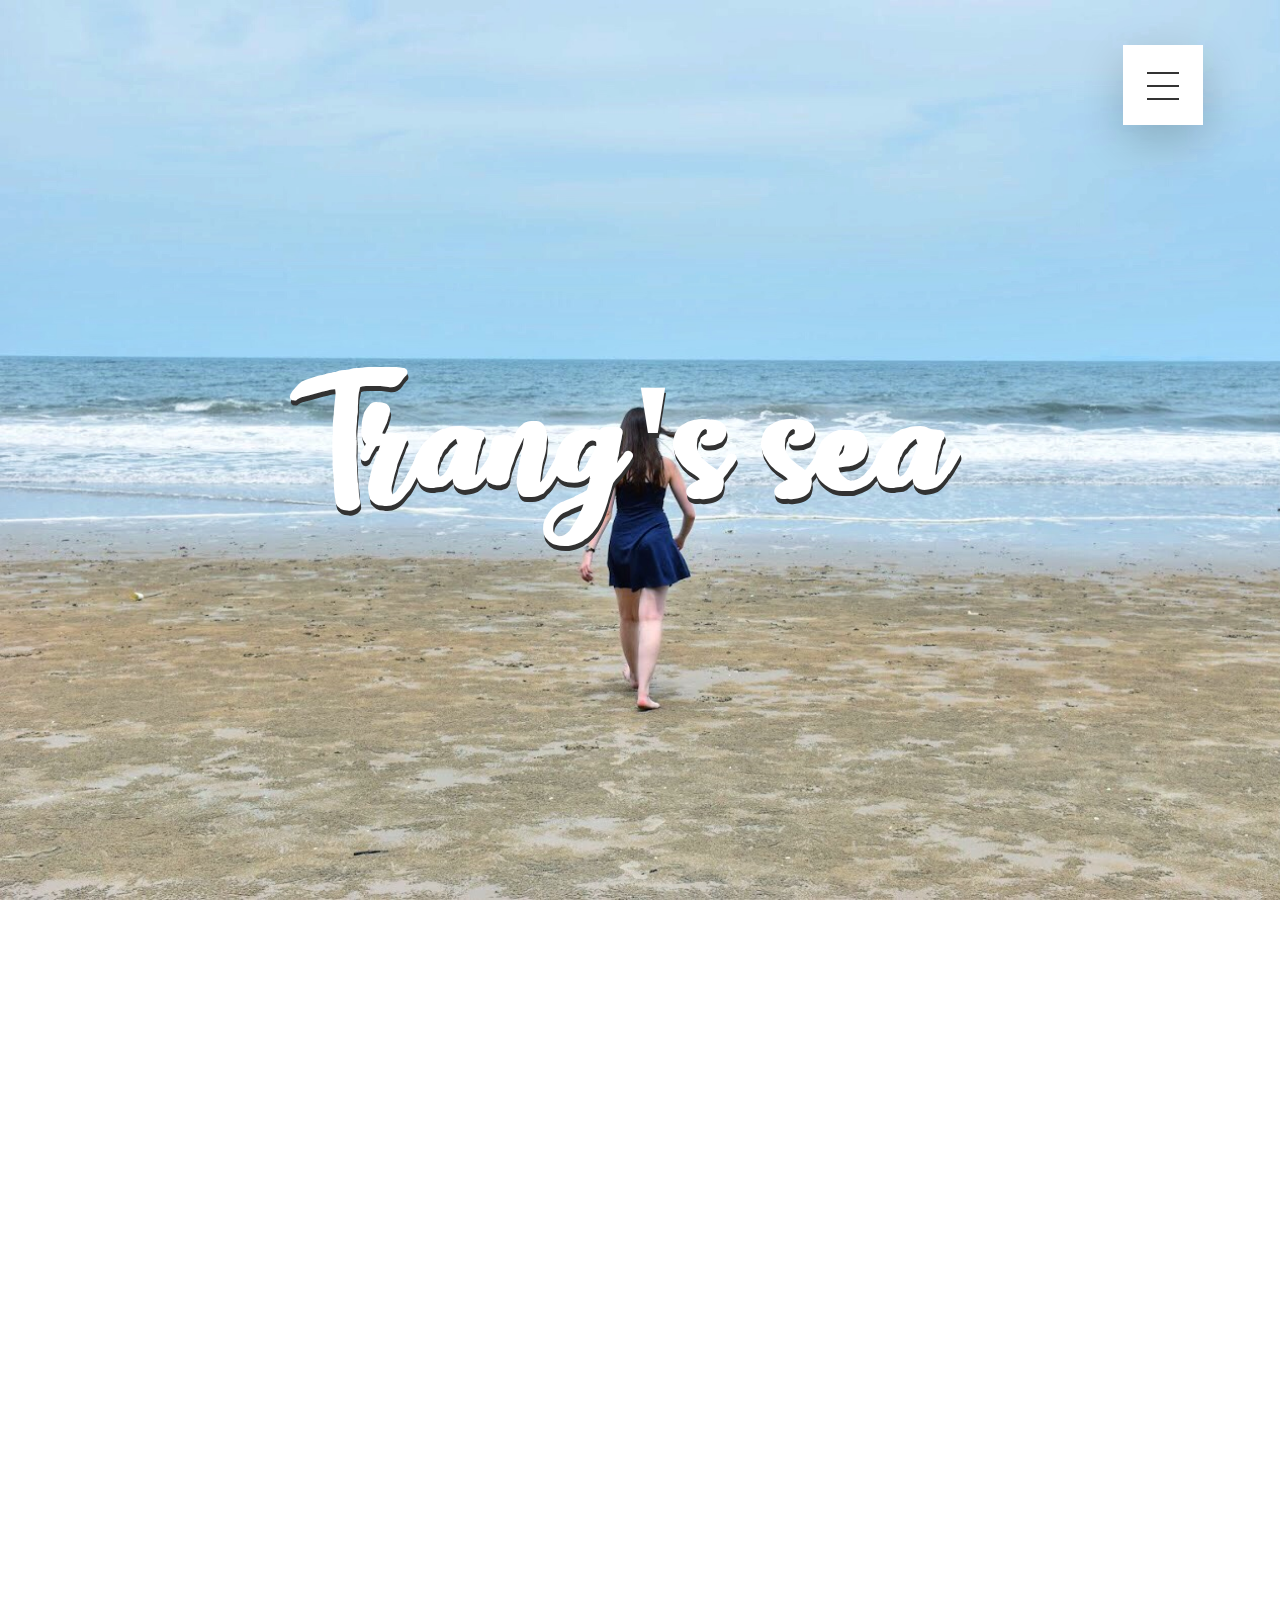
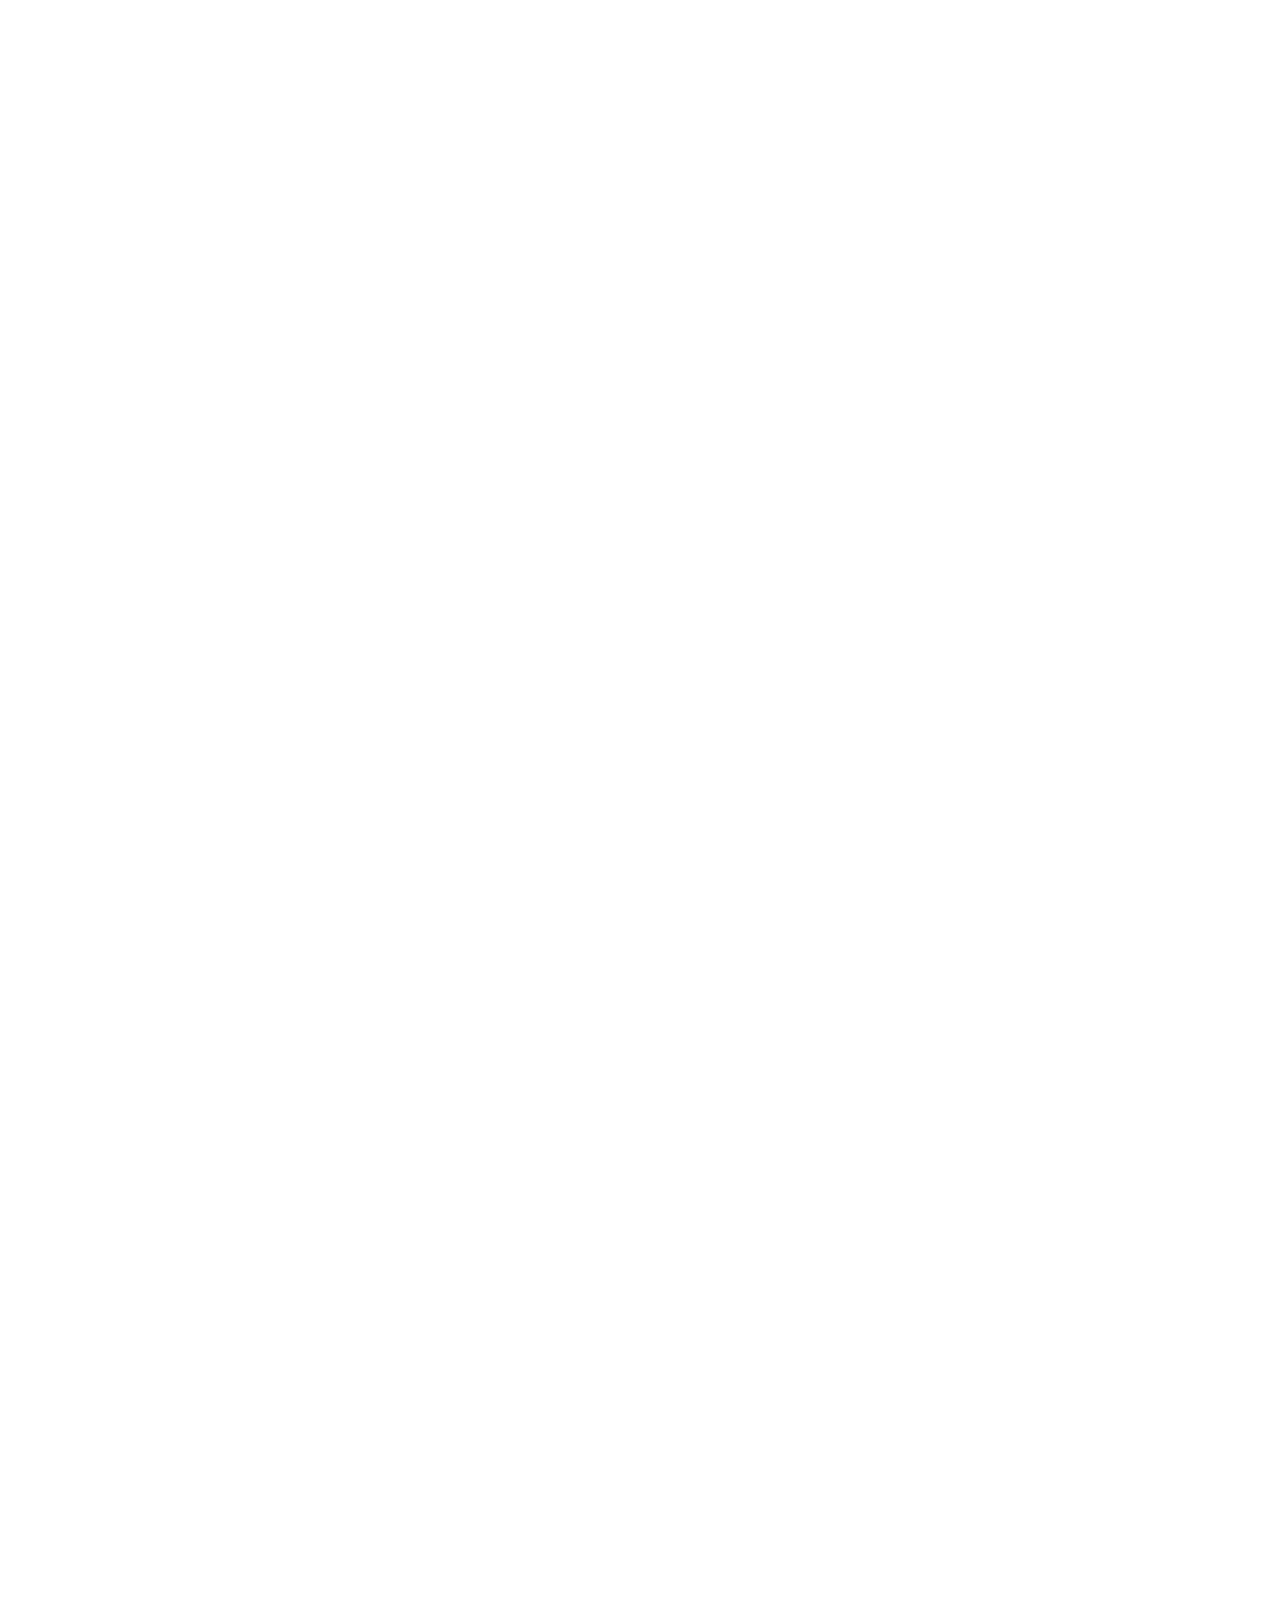
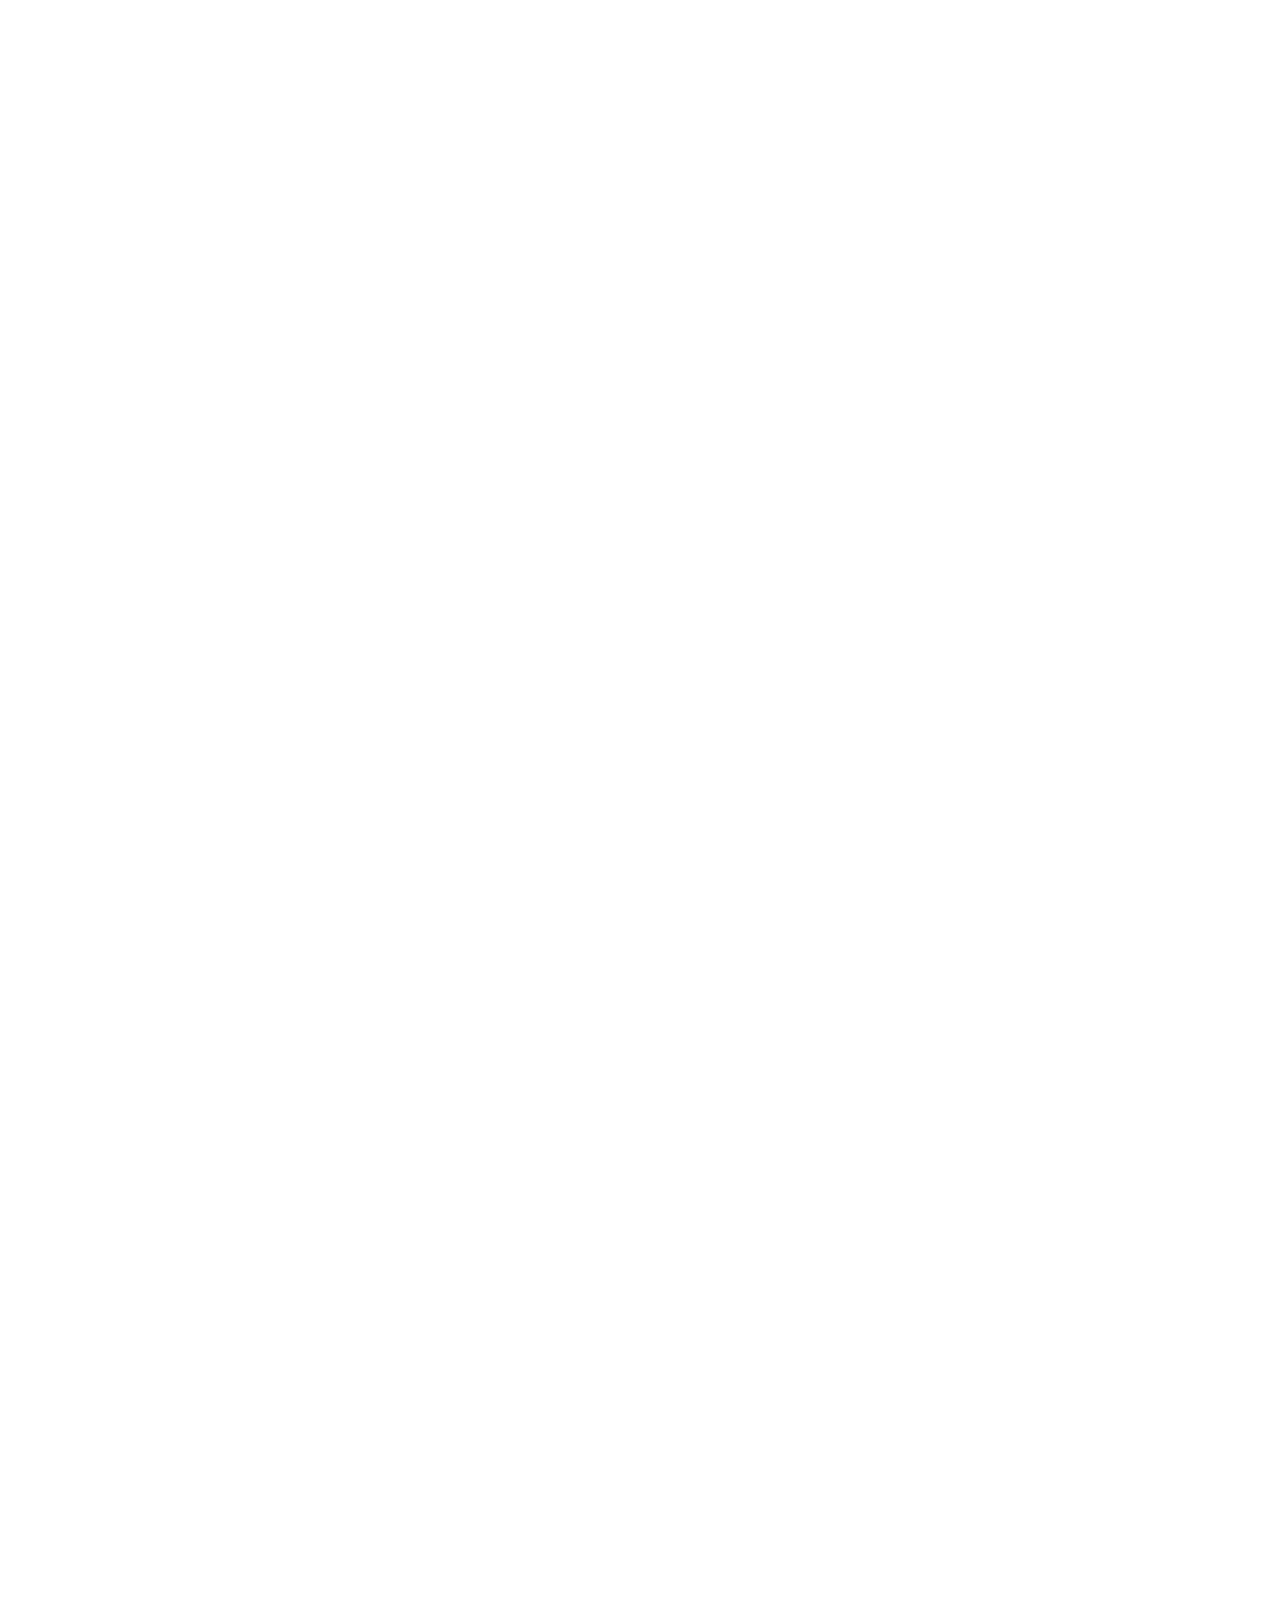
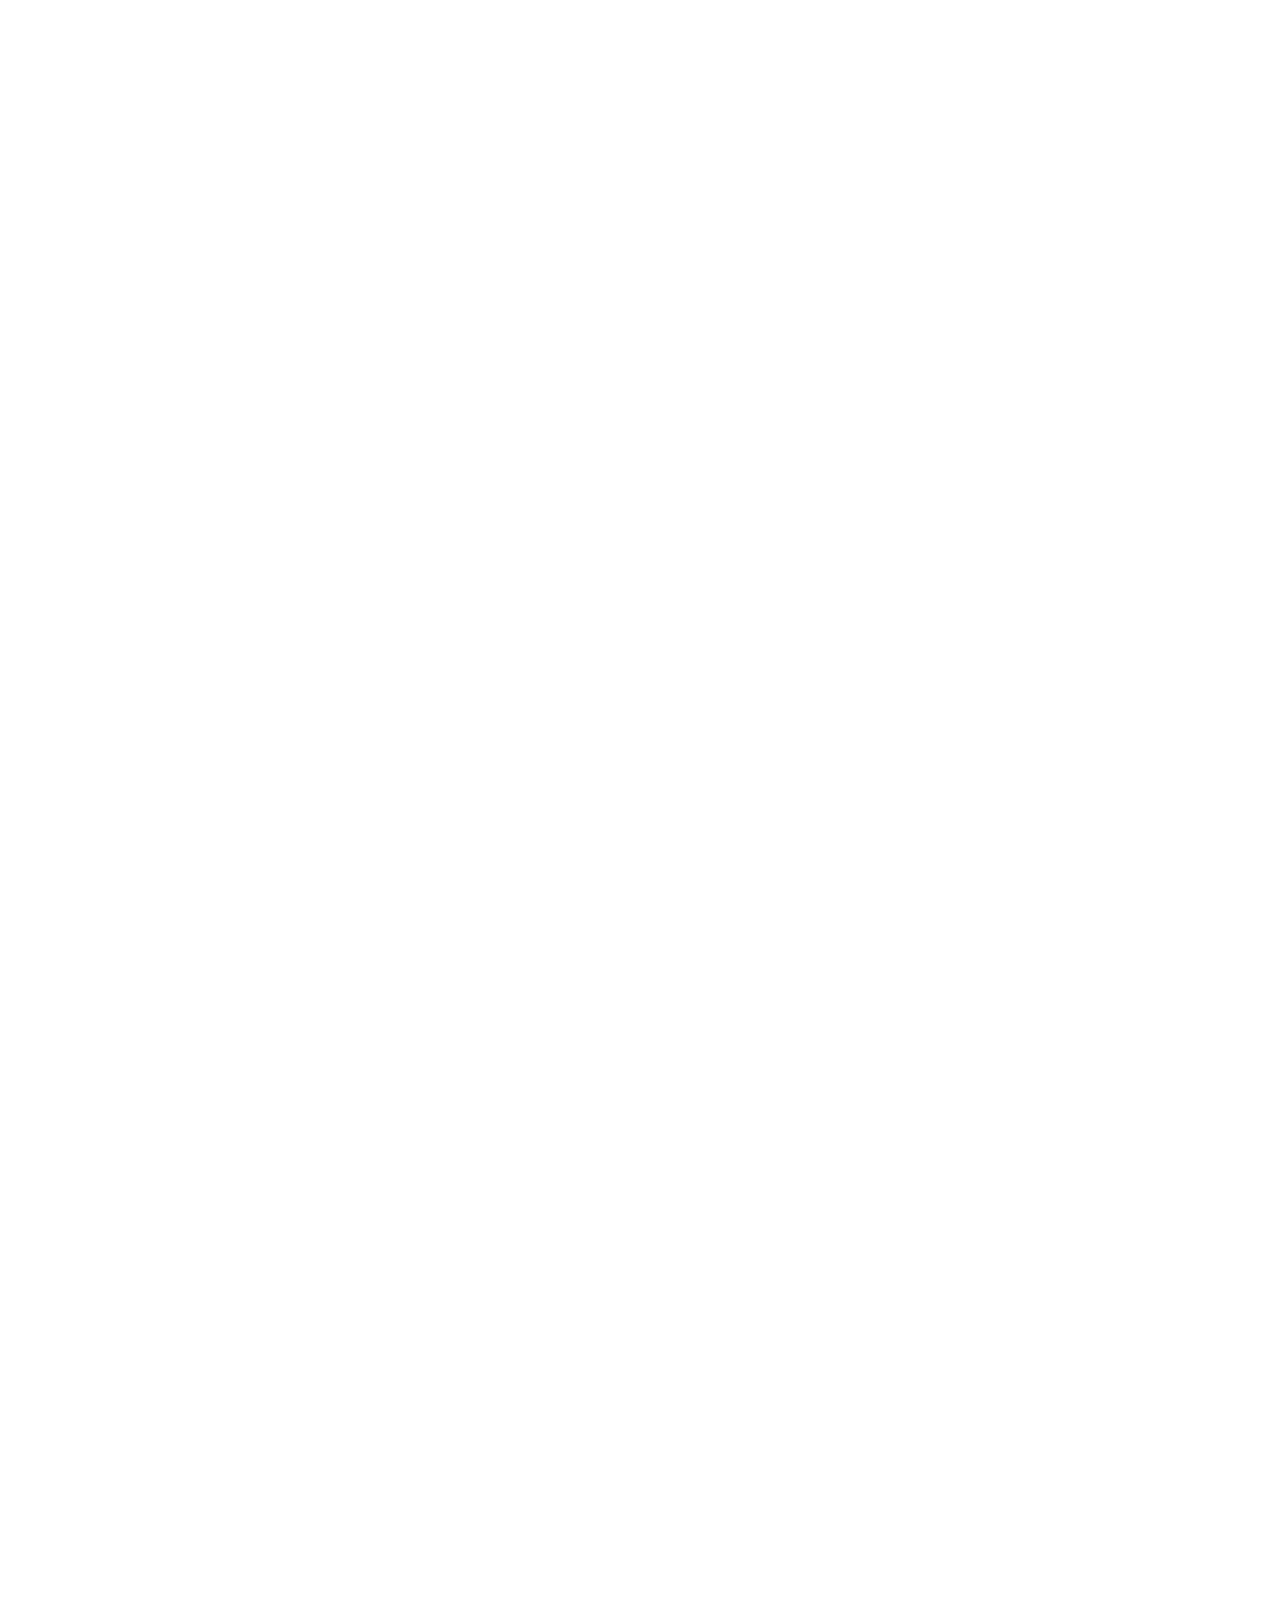
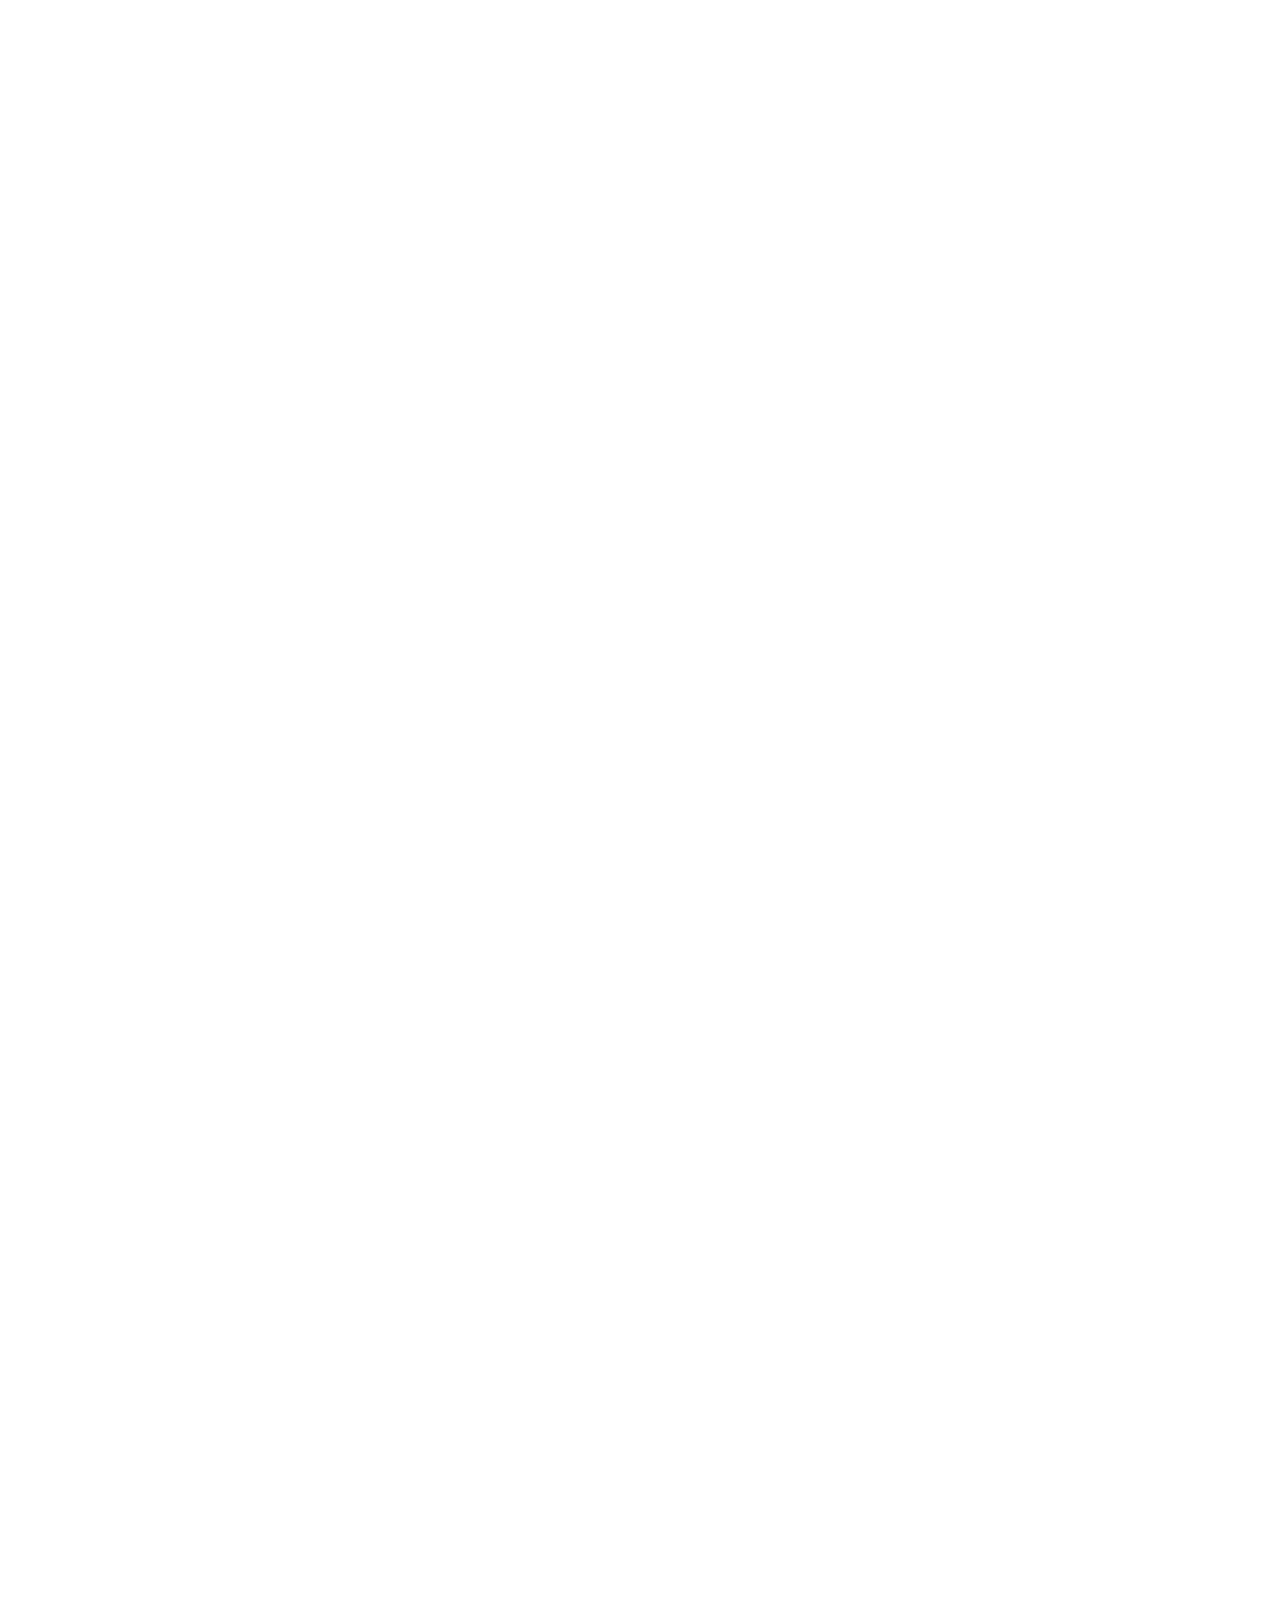
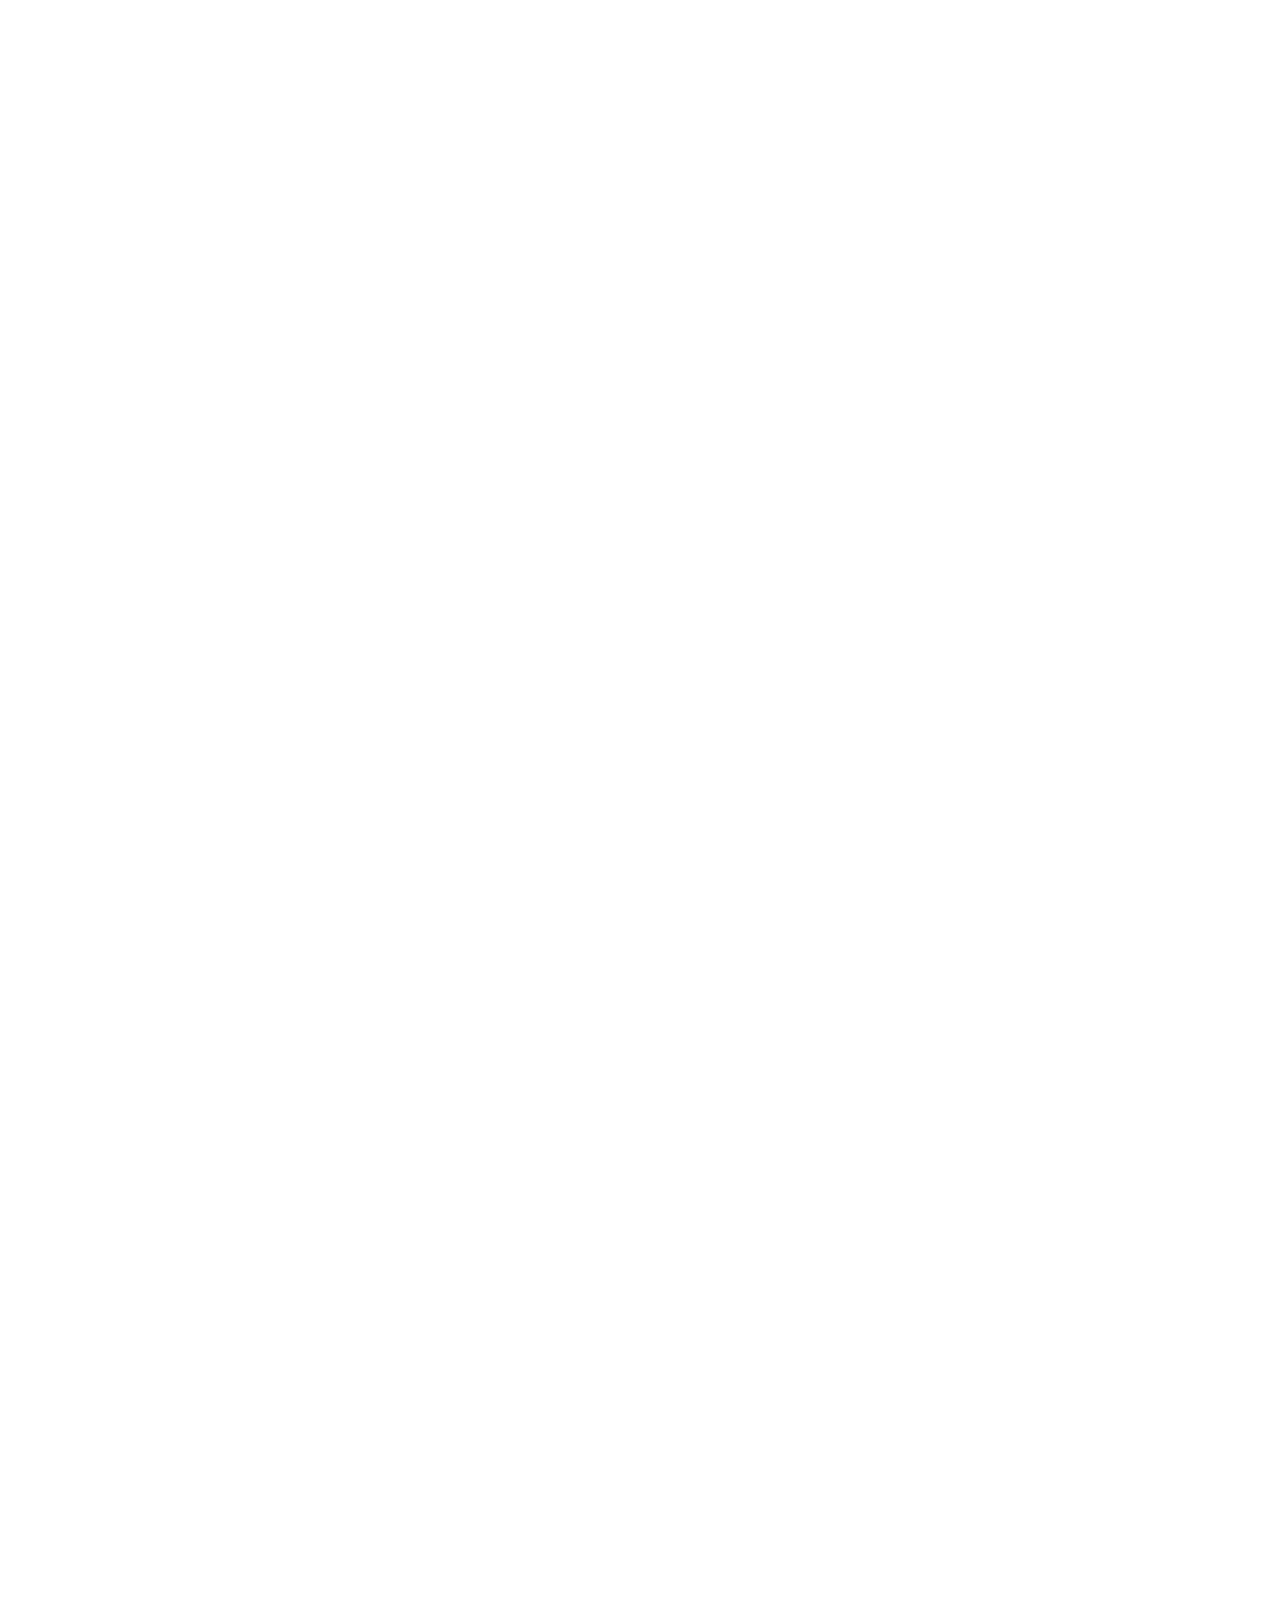
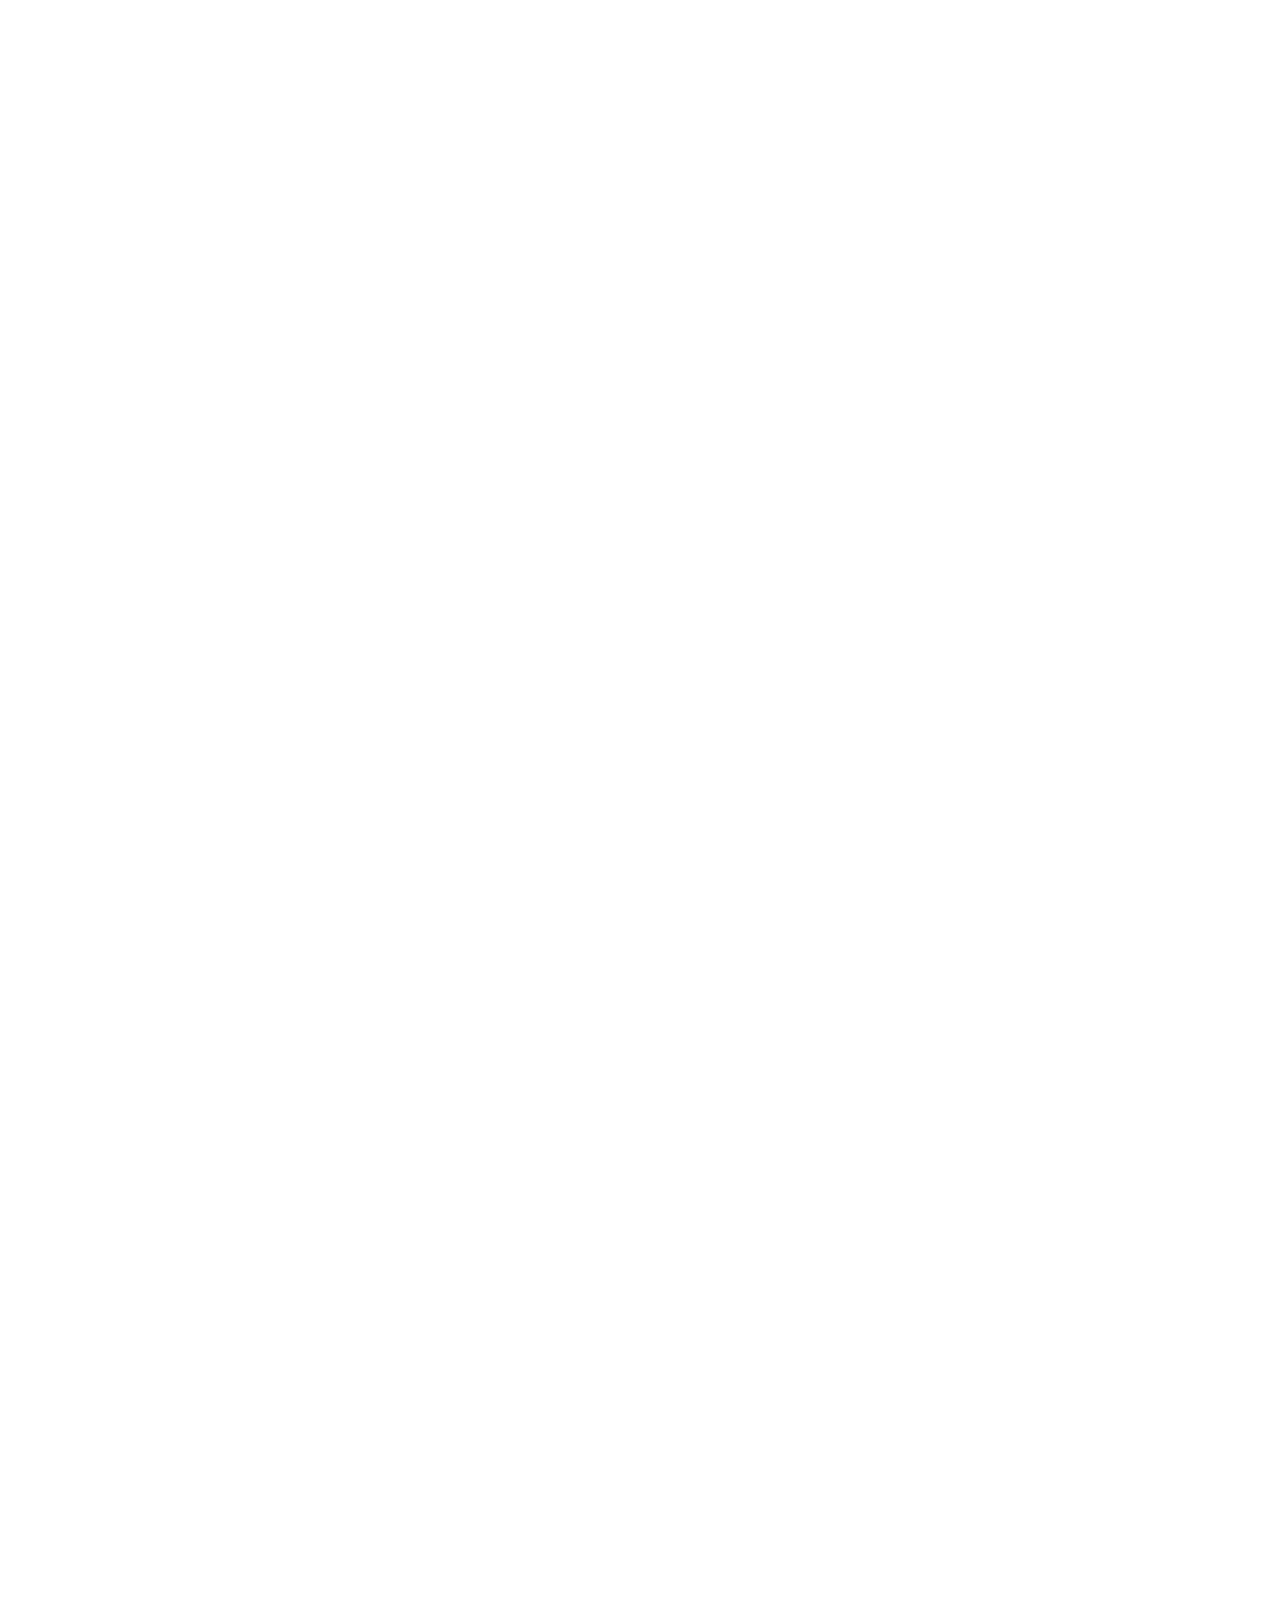
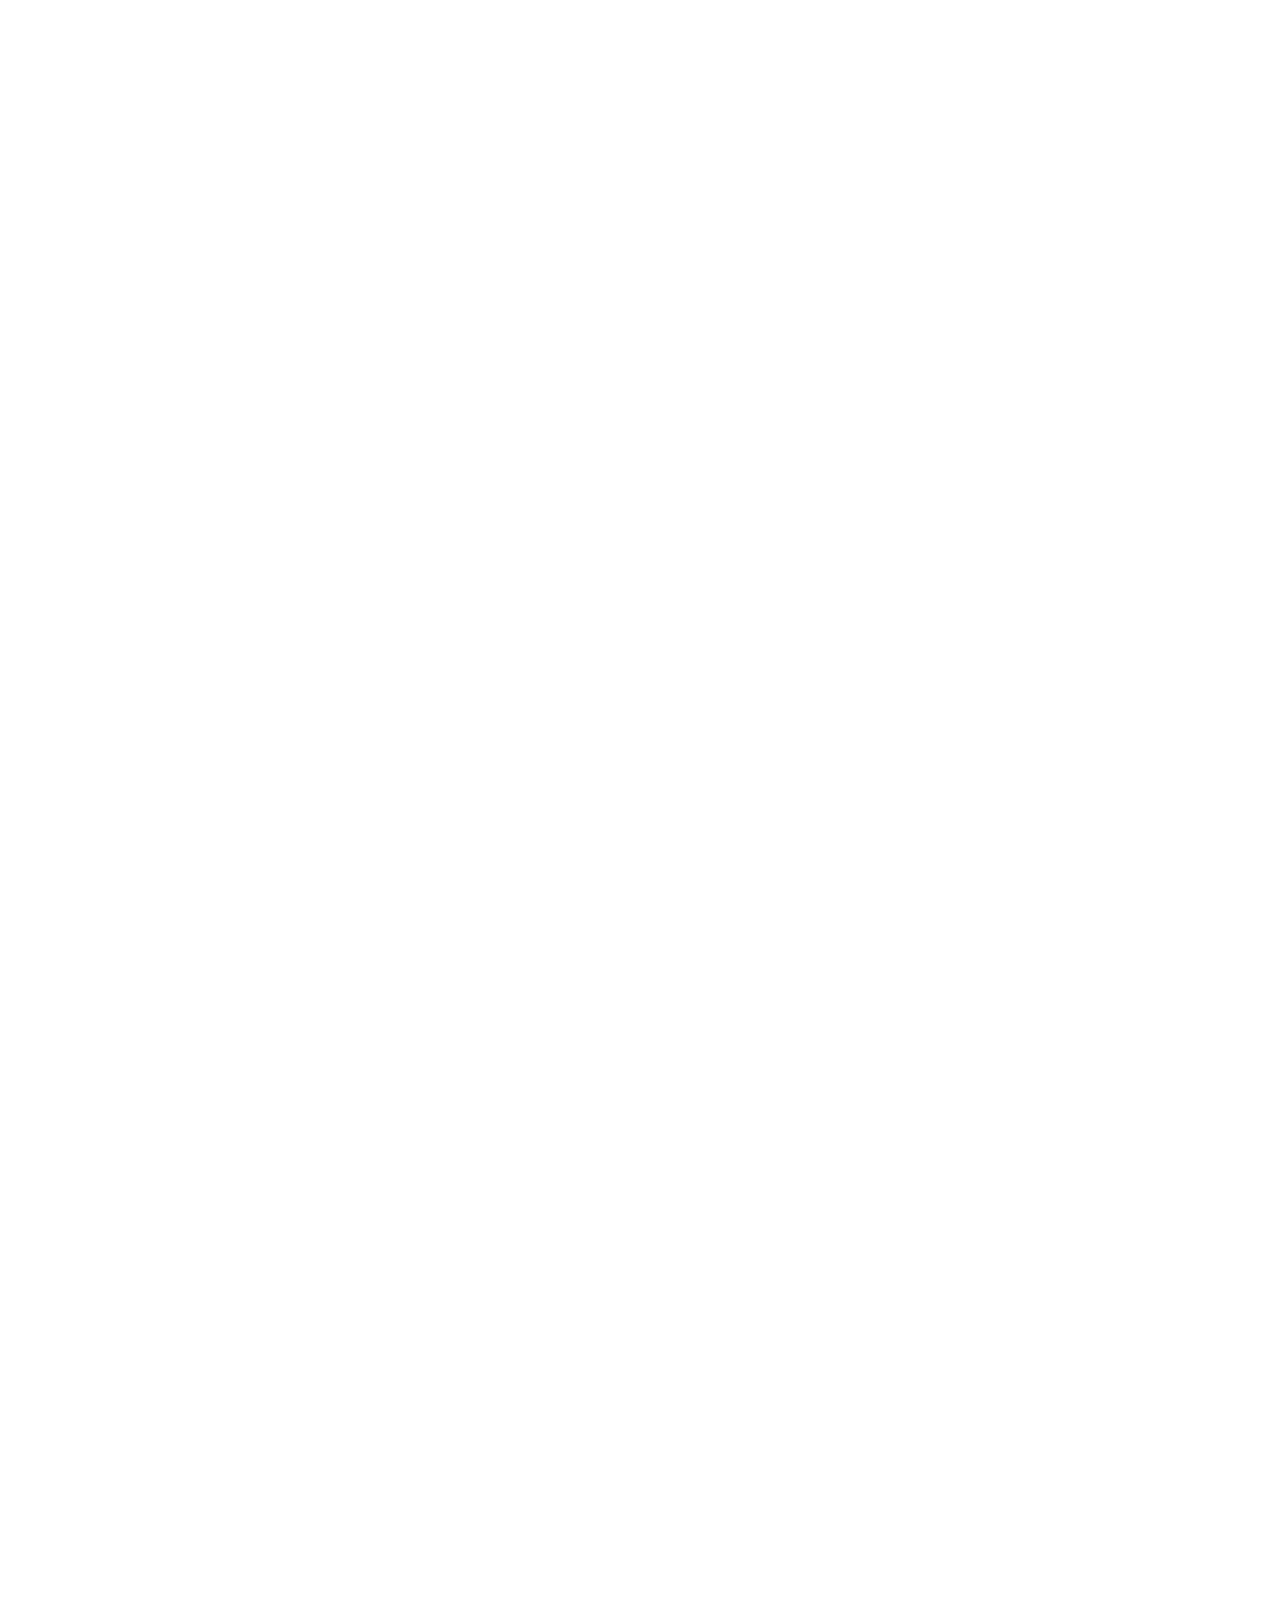
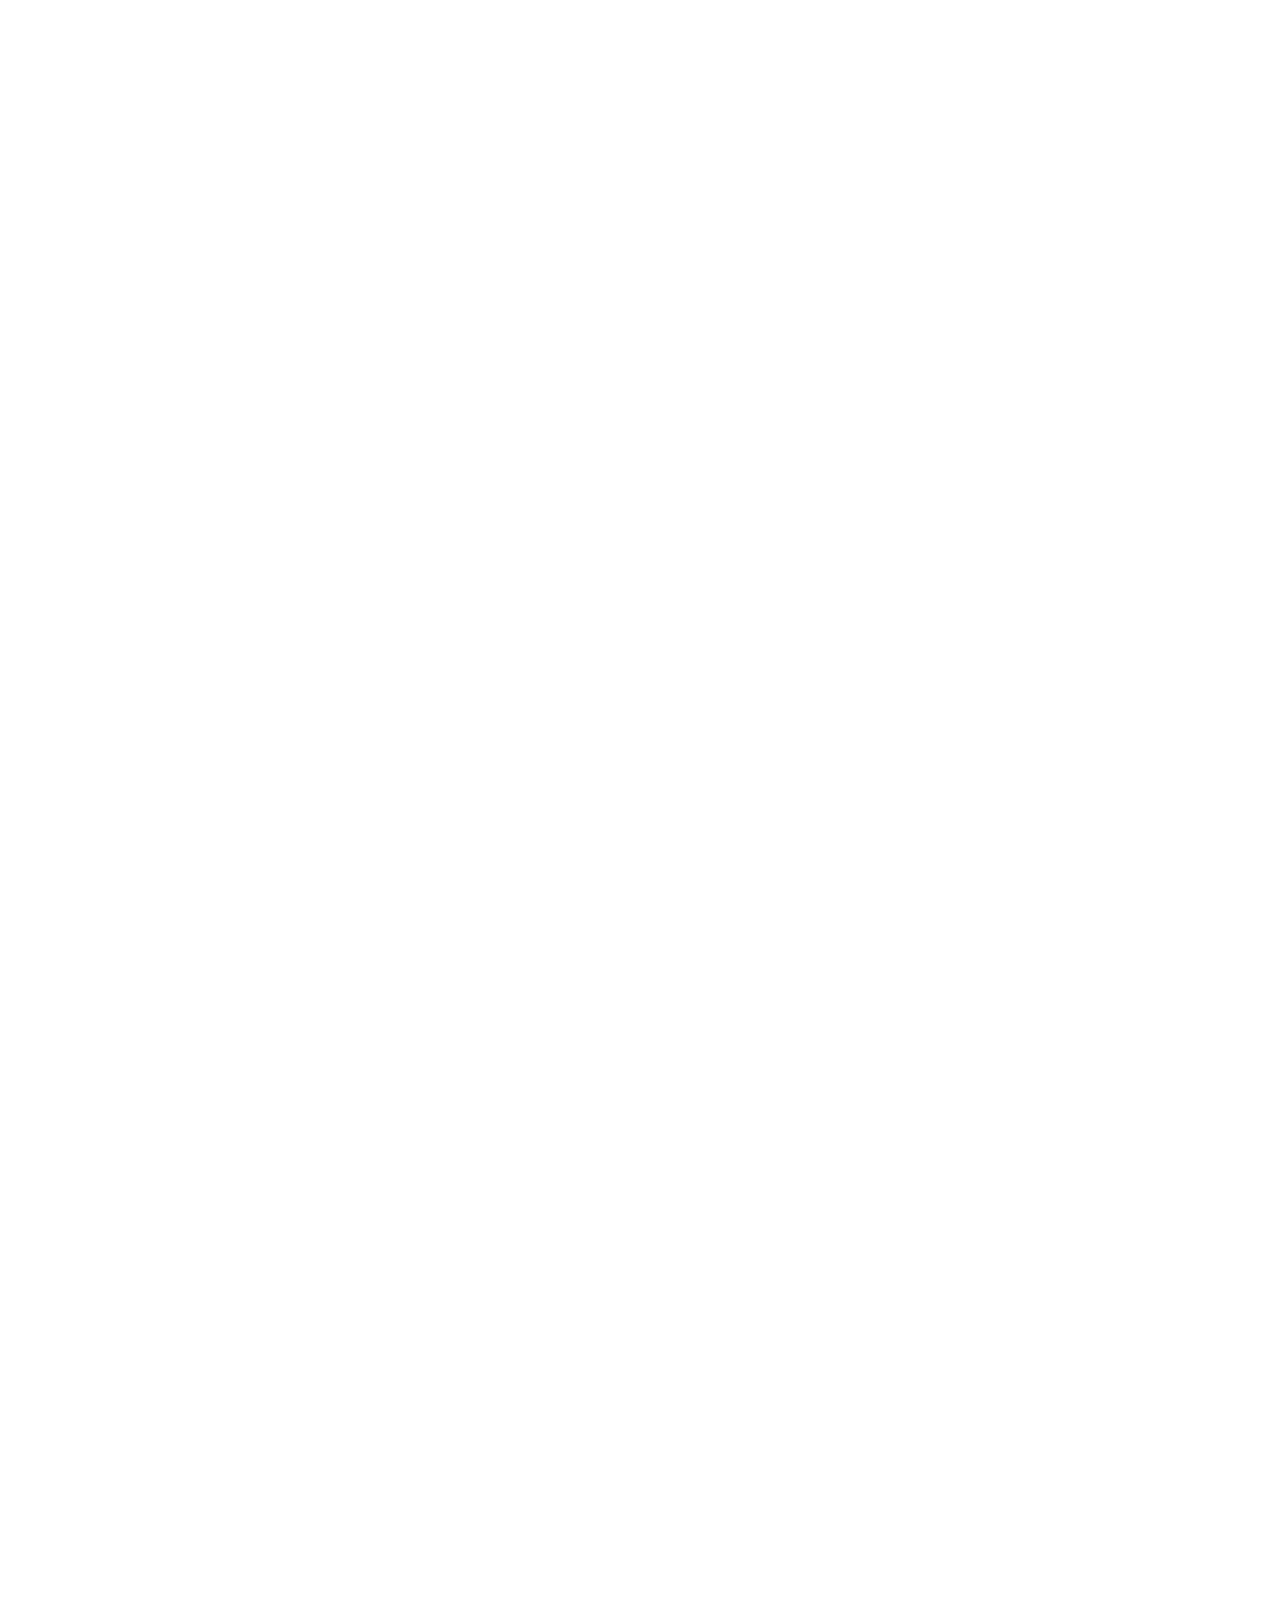
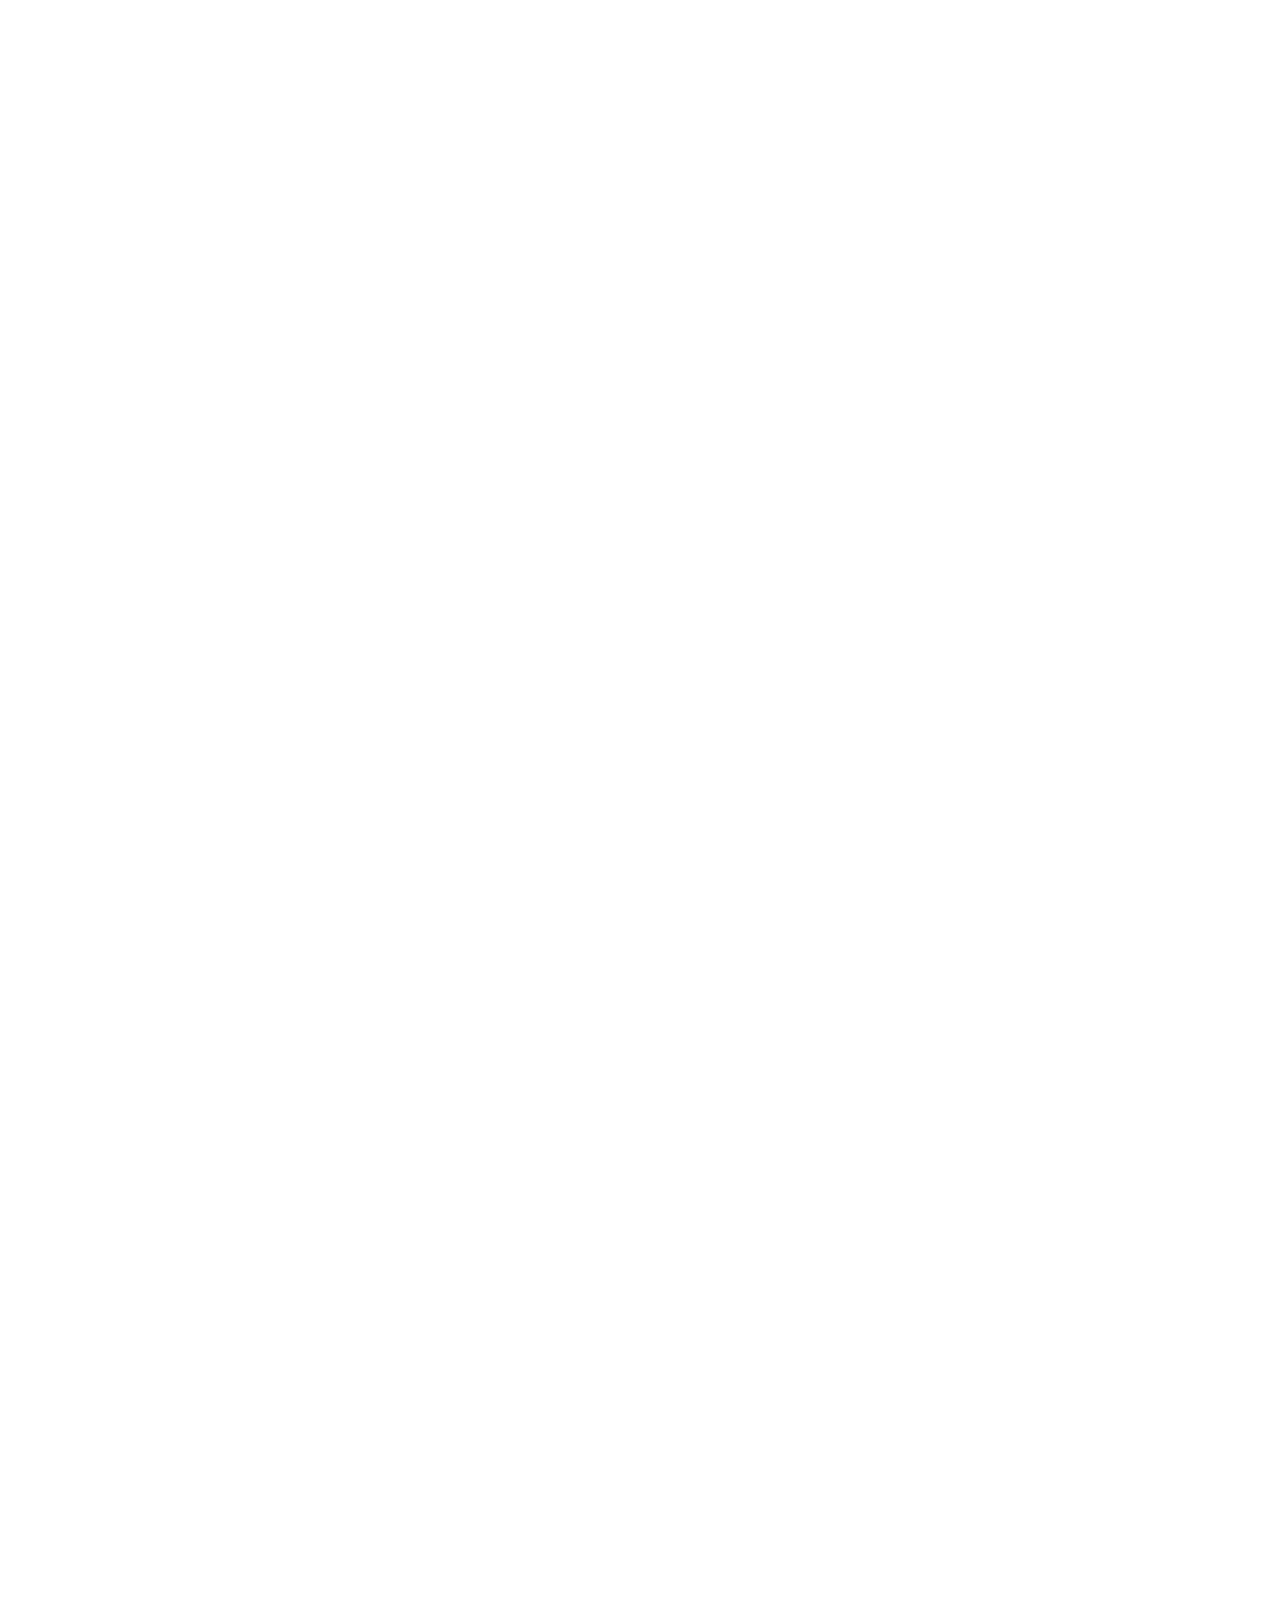
==== commit 86345414: "first commit" ====
--- a/destinations.html
+++ b/destinations.html
@@ -1,26 +1,147 @@
-<html lang="en">
+<!DOCTYPE html>
+<html>
+
 <head>
-    <meta charset="UTF-8">
-    <meta name="viewport" content="width=device-width, initial-scale=1.0">
-    <meta http-equiv="X-UA-Compatible" content="ie=edge">
-    <title>Document</title>
     <meta charset="utf-8" />
     <meta http-equiv="X-UA-Compatible" content="IE=edge">
-    <title>Lost In Trang:Lost in You</title>
+    <title>Trang:Life-Style</title>
     <meta name="viewport" content="width=device-width, initial-scale=1">
+    <link rel="stylesheet" type="text/css" media="screen" href="css/nav.css" />
+    <link rel="stylesheet" type="text/css" media="screen" href="css/dest.css" />
     <link rel="icon" type="image/png" href="Pics/logov2.png">
-    <link rel="stylesheet" type="text/css" media="screen" href="css/main.css" />
-    <link rel="stylesheet" type="text/css" media="screen" href="css/nav.css" />
-    <link rel="stylesheet" type="text/css" media="screen" href="css/home-logo.css" />
-    <link rel="stylesheet" href="bootstrap-grid.min.css" />
-    <link rel="stylesheet" type="text/css" media="screen" href="css/glich.css" />
-    <link rel="stylesheet" href="css/text-svg.css">
-    <script src="js/main.js"></script>
+
+    <link rel="stylesheet" type="text/css" href="jquery.fullPage.css" />
+
+    <script src="http://ajax.googleapis.com/ajax/libs/jquery/1.11.1/jquery.min.js"></script>
+
+    <script src="vendors/jquery.easings.min.js"></script>
+
+    <script type="text/javascript" src="jquery.fullPage.js"></script>
+
+    <script type="text/javascript">
+        $(document).ready(function () {
+            $('#fullpage').fullpage({
+                sectionsColor: ['#f2f2f2', '#4BBFC3', '#7BAABE', 'white', 'yellow', 'orange'],
+                css3: true
+            });
+        });
+    </script>
+    <style type="text/css">
+        @font-face {
+            font-family: harley;
+            src: url(../font/harley.ttf);
+        }
+
+        .section {
+            color: #fff;
+            font-size: 6em;
+            text-align: center;
+            font-family: harley;
+        }
+    </style>
 </head>
+
 <body>
-    
+    <div class="navigation">
+        <input type="checkbox" class="navigation__checkbox" id="navi-toggle">
+        <label for="navi-toggle" class="navigation__button">
+            <span class="navigation__icon">&nbsp;</span>
+        </label>
+        <div class="navigation__background">&nbsp;</div>
+        <nav class="navigation__nav">
+            <ul class="navigation__list">
+                <li class="navigation__item">
+                    <a href="index.html" class="navigation__link">HOME</a>
+                </li>
+                <li class="navigation__item">
+                    <a href="history.html" class="navigation__link">HISTORY</a>
+                </li>
+                <li class="navigation__item">
+                    <a href="life-style.html" class="navigation__link">LIFESTYLE</a>
+                </li>
+                <li class="navigation__item">
+                    <a href="destinations.html" class="navigation__link">DESTINATION</a>
+                </li>
+                <li class="navigation__item">
+                    <a href="index.html#mem-team" class="navigation__link">MEMBERS</a>
+                </li>
+            </ul>
+        </nav>
+    </div>
+    <div id="fullpage">
+        <div id="sea" class="section">
+            <h1>Trang's sea</h1>
+        </div>
+        <div id="sec1" class="section">
+            <h1>HatYaw beach</h1>
+        </div>
+        <div id="sec2" class="section">
+            <h1>Jaomai beach</h1>
+        </div>
+        <div id="sec3" class="section">
+            <h1>Pakmeng beach</h1>
+        </div>
+        <div id="sec4" class="section">
+            <h1>under water wedding beach</h1>
+        </div>
+        <div id="island" class="section">
+            <h1>Trang's Island</h1>
+        </div>
+        <div id="sec5" class="section">
+            <h1>Kradan Island</h1>
+        </div>
+        <div id="sec6" class="section">
+            <h1>Libong Island</h1>
+        </div>
+        <div id="sec7" class="section">
+            <h1>Mook Island</h1>
+        </div>
+        <div id="water" class="section">
+            <h1>Trang's Water Fall</h1>
+        </div>
+        <div id="sec8" class="section">
+            <h1>Khao Chong WaterFall</h1>
+        </div>
+        <div id="sec9" class="section">
+            <h1>Nokyoong WaterFall</h1>
+        </div>
+        <div id="sec10" class="section">
+            <h1>TonTae WaterFall</h1>
+        </div>
+        <div id="other" class="section">
+            <h1>Another Special Places</h1>
+        </div>
+        <div id="sec11" class="section">
+            <h1>Andaman Gateway</h1>
+        </div>
+        <div id="sec12" class="section">
+            <h1>KuanKang Hot Spring</h1>
+        </div>
+        <div id="sec13" class="section">
+            <h1>Southern Botanical Garden</h1>
+        </div>
+        <div id="restu" class="section">
+            <h1>Trang's Restuarant</h1>
+        </div>
+        <div id="sec14" class="section">
+            <h1>Kantang Dim-Som Restuarant</h1>
+        </div>
+        <div id="sec15" class="section">
+            <h1>Kokia Restuarant</h1>
+        </div>
+        <div id="sec16" class="section">
+            <h1>Yen-Ta-Four Koyuad</h1>
+        </div>
+        <div id="sec17" class="section">
+            <h1>Trang Rosted Pork</h1>
+        </div>
+        <div id="sec18" class="section">
+            <h1>Pong-O-Cha Restuarant</h1>
+        </div>
+        <div id="sec19" class="section">
+            <h1>Sinjiw Restuarant</h1>
+        </div>
+    </div>
 </body>
-</html>
-<html>
 
 </html>--- a/css/dest.css
+++ b/css/dest.css
@@ -0,0 +1,174 @@
+@font-face {
+    font-family: harley;
+    src: url(../font/harley.ttf);
+}
+
+@font-face {
+    font-family: sukum;
+    src: url(../font/sukum.ttf);
+}
+
+@font-face {
+    font-family: typo;
+    src: url(../font/typo.otf);
+}
+
+@font-face {
+    font-family: sukum-mid;
+    src: url(../font/sukum-mid.ttf);
+}
+
+@font-face {
+    font-family: bernier;
+    src: url(../font/bernier.otf)
+}
+
+@font-face {
+    font-family: mono;
+    src: url(../font/mono.ttf);
+}
+#sea{
+    background: url(../Pics/sea.jpg);
+    background-size: cover;
+    background-repeat: no-repeat;
+    text-shadow: 1px 5px #323232;
+}
+#island{
+    background: url(../Pics/island.JPG);
+    background-size: cover;
+    background-repeat: no-repeat;
+    text-shadow: 1px 5px #323232;
+}
+#water{
+    background: url(../Pics/water.jpg);
+    background-size: cover;
+    background-repeat: no-repeat;
+    text-shadow: 1px 5px #323232;
+}
+#other{
+    background: url(../Pics/other.jpg);
+    background-size: cover;
+    background-repeat: no-repeat;
+    text-shadow: 1px 5px #323232;
+}
+#restu{
+    background: url(../Pics/restu.jpg);
+    background-size: cover;
+    background-repeat: no-repeat;
+    text-shadow: 1px 5px #323232;
+}
+#sec1 {
+    background: url(../Pics/Des/sea/hatyaw.jpg);
+    background-size: cover;
+    background-repeat: no-repeat;
+    text-shadow: 1px 5px #323232;
+}
+#sec2{
+    background: url(../Pics/Des/sea/jaomai.jpg);
+    background-size: cover;
+    background-repeat: no-repeat;
+    text-shadow: 1px 5px #323232;
+}
+#sec3{
+    background: url(../Pics/Des/sea/pakmeng.jpg);
+    background-size: cover;
+    background-repeat: no-repeat;
+    text-shadow: 1px 5px #323232;
+}
+#sec4{
+    background: url(../Pics/Des/sea/viva.jpg);
+    background-size: cover;
+    background-repeat: no-repeat;
+    text-shadow: 1px 5px #323232;
+}
+#sec5{
+    background: url(../Pics/Des/island/kradan.jpg);
+    background-size: cover;
+    background-repeat: no-repeat;
+    text-shadow: 1px 5px #323232;
+}
+#sec6 {
+    background: url(../Pics/Des/island/libong.jpg);
+    background-size: cover;
+    background-repeat: no-repeat;
+    text-shadow: 1px 5px #323232;
+    text-shadow: 1px 5px #323232;
+}
+#sec7{
+    background: url(../Pics/Des/island/mook.jpg);
+    background-size: cover;
+    background-repeat: no-repeat;
+    text-shadow: 1px 5px #323232;
+}
+#sec8{
+    background: url(../Pics/Des/water/khaochong.JPG);
+    background-size: cover;
+    background-repeat: no-repeat;
+    text-shadow: 1px 5px #323232;
+}
+#sec9{
+    background: url(../Pics/Des/water/nokyung.jpg);
+    background-size: cover;
+    background-repeat: no-repeat;
+    text-shadow: 1px 5px #323232;
+}
+#sec10{
+    background: url(../Pics/Des/water/tontae.jpg);
+    background-size: cover;
+    background-repeat: no-repeat;
+    text-shadow: 1px 5px #323232;
+}
+#sec11 {
+    background: url(../Pics/Des/other/andamangate.jpg);
+    background-size: cover;
+    background-repeat: no-repeat;
+    text-shadow: 1px 5px #323232;
+}
+#sec12{
+    background: url(../Pics/Des/other/hot.jpg);
+    background-size: cover;
+    background-repeat: no-repeat;
+    text-shadow: 1px 5px #323232;
+}
+#sec13{
+    background: url(../Pics/Des/other/plant.jpg);
+    background-size: cover;
+    background-repeat: no-repeat;
+    text-shadow: 1px 5px #323232;
+}
+#sec14{
+    background: url(../Pics/Des/restuarant/kobun.jpg);
+    background-size: cover;
+    background-repeat: no-repeat;
+    text-shadow: 1px 5px #323232;
+}
+#sec15{
+    background: url(../Pics/Des/restuarant/kokia.jpg);
+    background-size: cover;
+    background-repeat: no-repeat;
+    text-shadow: 1px 5px #323232;
+}
+#sec16{
+    background: url(../Pics/Des/restuarant/koyuad.jpeg);
+    background-size: cover;
+    background-repeat: no-repeat;
+    text-shadow: 1px 5px #323232;
+}
+#sec17{
+    background: url(../Pics/Des/restuarant/muyang.jpg);
+    background-size: cover;
+    background-repeat: no-repeat;
+    text-shadow: 1px 5px #323232;
+}
+#sec18{
+    background: url(../Pics/Des/restuarant/pong.jpg);
+    background-size: cover;
+    background-repeat: no-repeat;
+    text-shadow: 1px 5px #323232;
+}
+#sec19{
+    background: url(../Pics/Des/restuarant/sinjiw.jpg);
+    background-size: cover;
+    background-repeat: no-repeat;
+    text-shadow: 1px 5px #323232;
+}